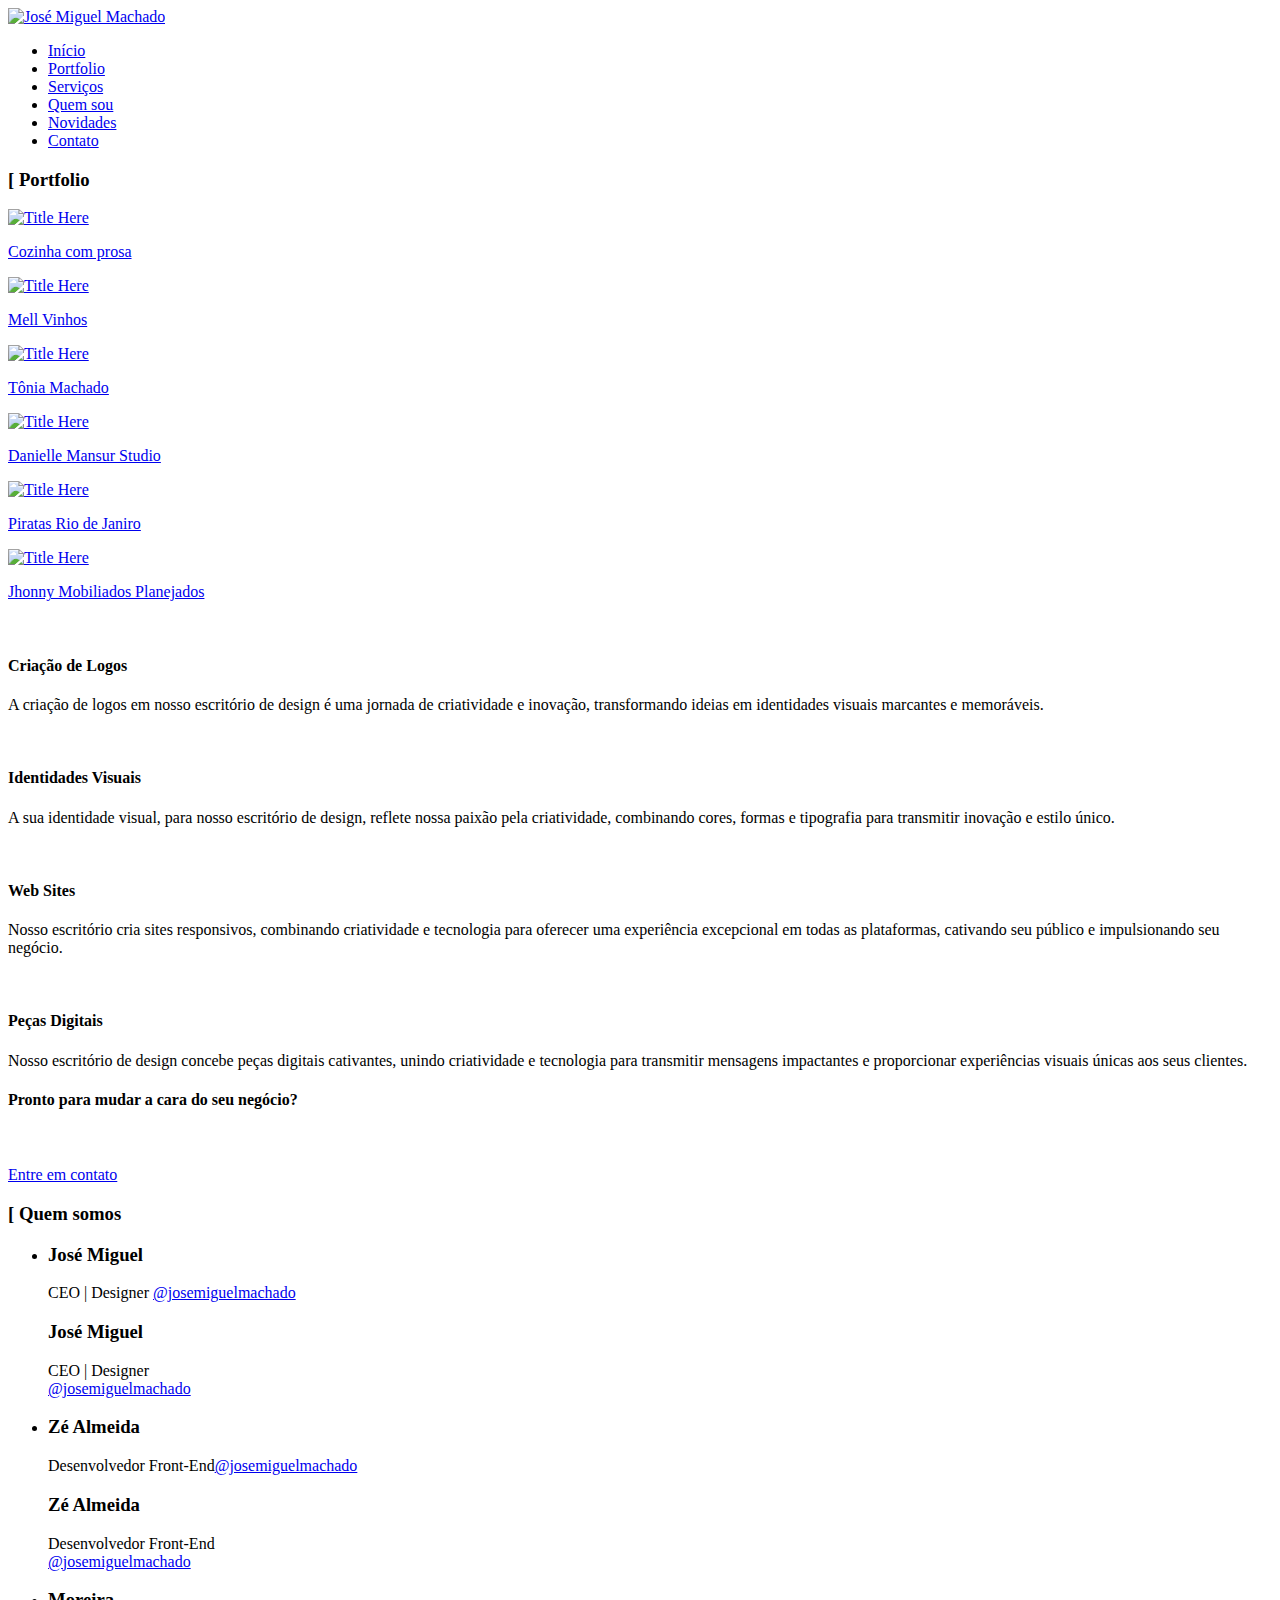
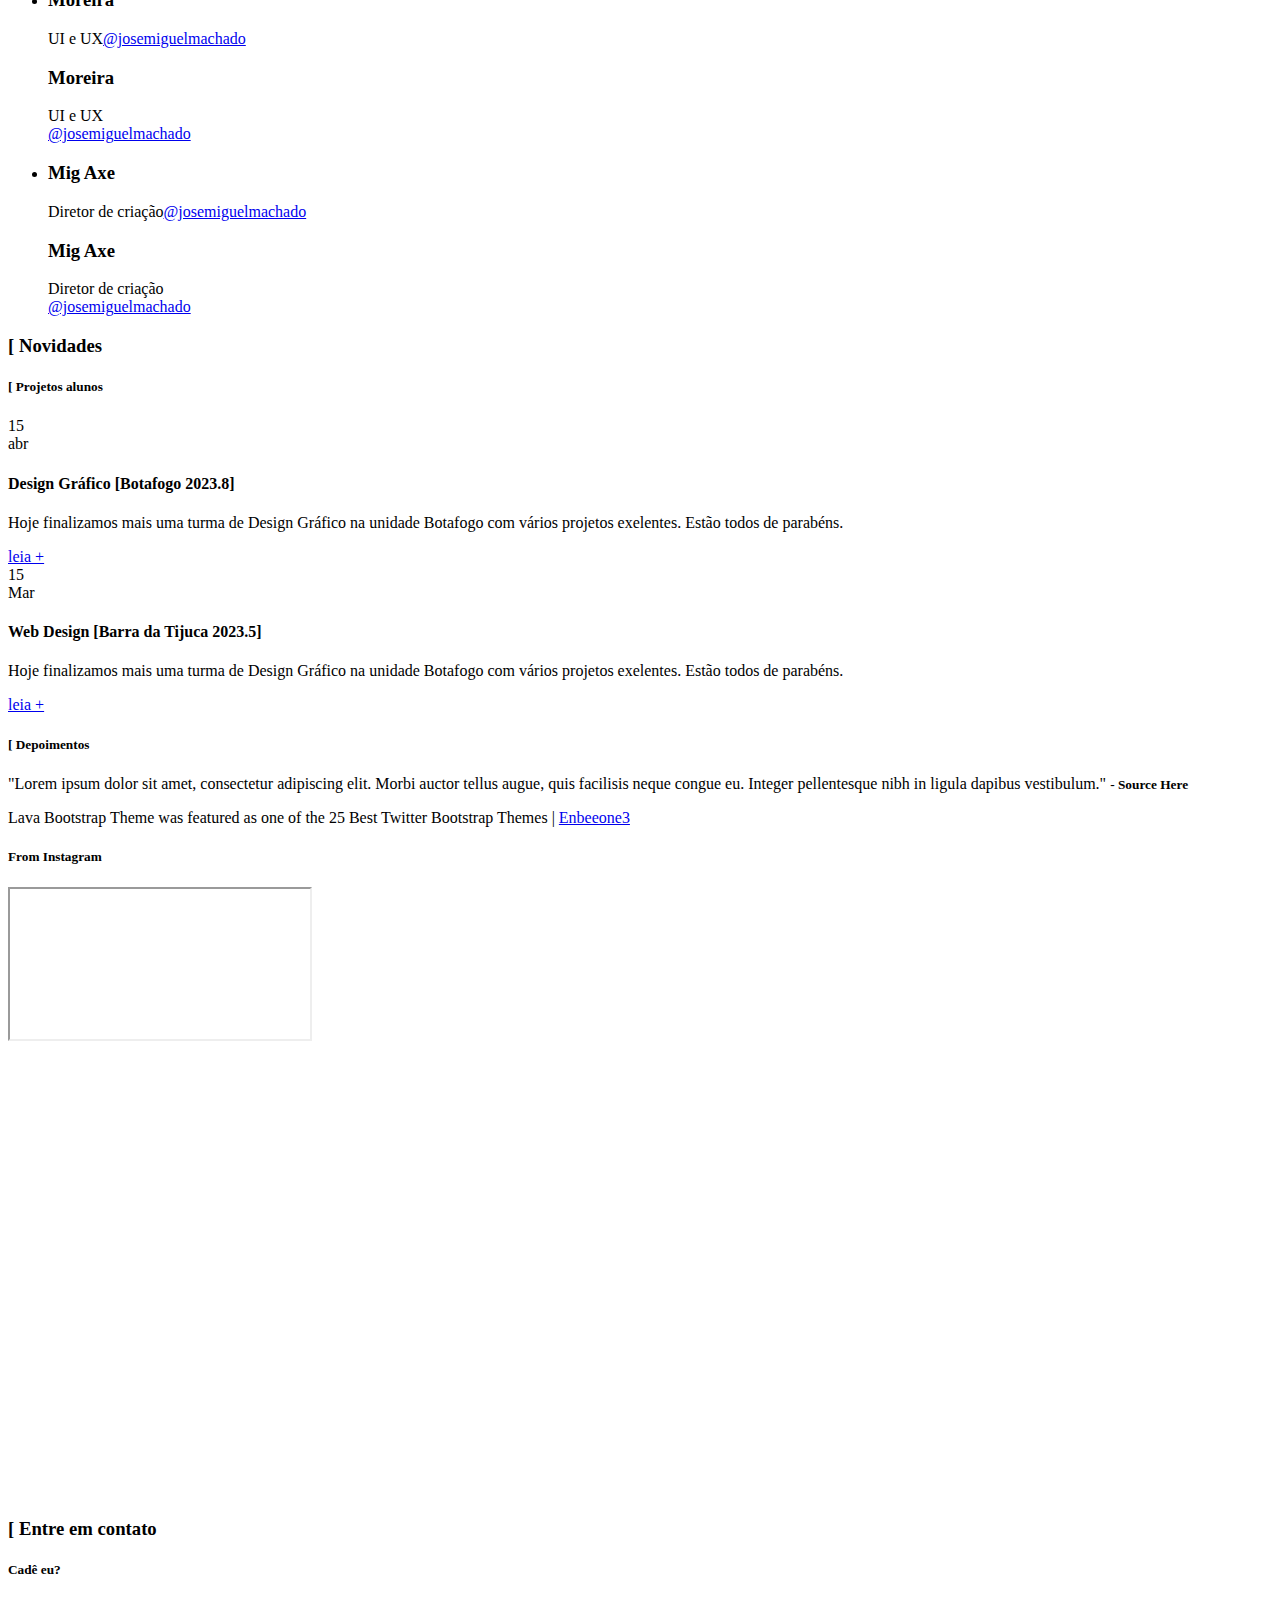
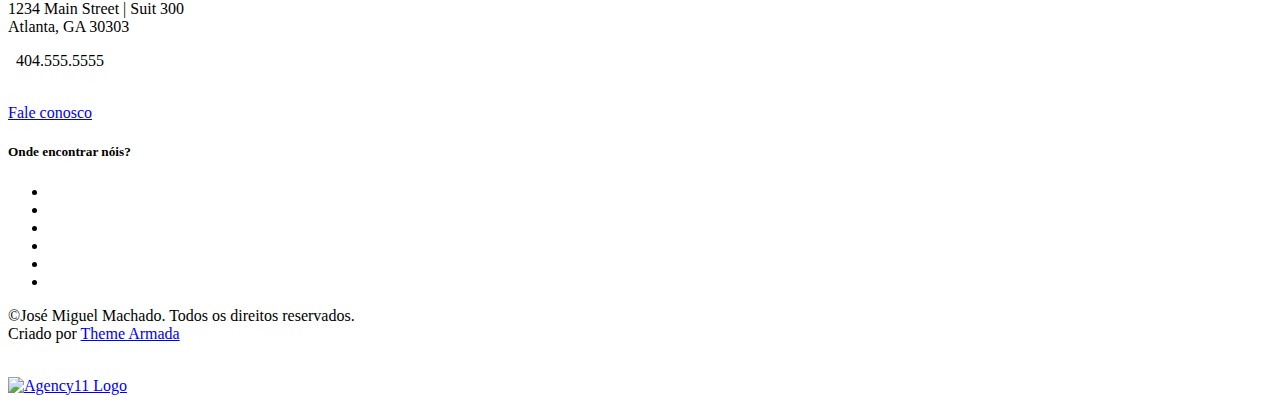
==== index.html @ 9fe43b10 "Add files via upload" ====
<!DOCTYPE html>
<html lang="en"><head>
    <meta charset="utf-8">
    <title>José Miguel Machado | Design e Educação</title>
	<link rel="shortcut icon" href="img/favicon.ico">
    <meta name="keywords" content="made with bootstrap, wrap bootstrap themes, bootstrap agency theme, creative bootstrap sites, Agency11 theme, responsive bootstrap theme, mobile website themes, bootstrap portfolio, theme armada">
    <meta name="description" content="Simple. Creative. - Agency11 is a responsive creative agency or portfolio theme designed with HTML5 and Twitter Bootstrap.">
    <meta name="viewport" content="width=device-width">
    
    <meta property="og:title" content="Agency11 | Designed By Theme Armada">
  	<meta property="og:type" content="website">
  	<meta property="og:url" content="http://themearmada.com/demos/agency11">
  	<meta property="og:site_name" content="Theme Armada">
  	<meta property="og:description" content="Simple. Creative. - Agency11 is a responsive creative agency or portfolio theme designed with HTML5 and Twitter Bootstrap.">

    <!-- Styles -->
    <link rel="stylesheet" href="css/font-awesome.min.css">
    <link rel="stylesheet" href="css/animate.css">
    <link href="http://fonts.googleapis.com/css?family=Open+Sans:400,300,300italic,400italic,600,600italic,700,700italic,800italic,800" rel="stylesheet" type="text/css">
	
	<link rel="preconnect" href="https://fonts.googleapis.com">
	<link rel="preconnect" href="https://fonts.gstatic.com" crossorigin>
	<link href="https://fonts.googleapis.com/css2?family=Roboto+Slab&display=swap" rel="stylesheet">

    <link rel="stylesheet" href="css/bootstrap.min.css">
    <link rel="stylesheet" href="css/main.css">
    <link rel="stylesheet" href="css/custom-styles.css">

    <script src="js/modernizr-2.6.2-respond-1.1.0.min.js"></script>

    <!-- Fav and touch icons -->
    <link rel="apple-touch-icon-precomposed" sizes="144x144" href="../../apple-touch-icon-144-precomposed.html">
    <link rel="apple-touch-icon-precomposed" sizes="114x114" href="../../apple-touch-icon-114-precomposed.html">
    <link rel="apple-touch-icon-precomposed" sizes="72x72" href="../../apple-touch-icon-72-precomposed.html">
    <link rel="apple-touch-icon-precomposed" href="../../apple-touch-icon-57-precomposed.html">
    <link rel="shortcut icon" href="../../favicon.html">
  </head>

  <body data-spy="scroll" data-target=".navbar">

	<!--Nav Bar -->
    <div class="navbar navbar-inverse navbar-fixed-top animated fadeInDownBig">
        <div class="navbar-inner">
            <div class="container">
                <a class="btn btn-navbar" data-toggle="collapse" data-target=".nav-collapse">
                    <span class="icon-bar"></span>
                    <span class="icon-bar"></span>
                    <span class="icon-bar"></span>
                </a>
                <a class="brand" href="index.html"><img src="img/logo-jmm.svg" alt="José Miguel Machado"></a>
                <div class="nav-collapse collapse">
                    <ul class="nav pull-right">
                        <li><a class="scroll" href="#home">Início</a></li>
                        <li><a class="scroll" href="#work">Portfolio</a></li>
                        <li><a class="scroll" href="#services">Serviços</a></li>
                        <li><a class="scroll" href="#team">Quem sou</a></li>
                        <li><a class="scroll" href="#news">Novidades</a></li>
                        <li><a class="scroll" href="#contact">Contato</a></li>
                    </ul>
                </div><!--/.nav-collapse -->
            </div>
        </div>
    </div>
    
    <!--Home Section -->
    <section id="home">
    	<div class="container">
        	<div class="row-fluid">
        		<div class="span12 text-center hero-text fadeOnLoad" style="display:none;">
        			<h1>Design criativo [&] simples.</h1>
					<h3>Criar com propósito e caber no seu orçamento é nossa meta.</h3>
        			<a class="btn btn-large btn-grey scroll" href="#work"><i class="icon-chevron-down"></i> Dê uma olhada!</a>
        		</div>
        	</div>
    	</div>
    </section>
    
    <!--Work Section -->
    <section id="work">
    	<div class="container">
    		<div class="row-fluid">
    			<div class="span12 text-left">
    				<h3 class="section-title">[ Portfolio</h3>
    			</div>
    		</div>
    		
    		<div class="row-fluid row-work">
    			
    			<!--Portfolio Thumbnail One - Set Images to 930px by 590px -->
    			<div class="span4 item">
    				<a class="work" href="project.html">
    					<img src="img/portfolio1.png" alt="Title Here">
    					<div class="project-title text-center"><p>Cozinha com prosa</p></div>
    				</a>
    			</div>
    			
    			<!--Portfolio Thumbnail Two - Set Images to 930px by 590px -->
    			<div class="span4 item">
    				<a class="work" href="project.html">
    					<img src="img/portfolio2.jpg" alt="Title Here">
    					<div class="project-title text-center"><p>Mell Vinhos</p></div>
    				</a>
    			</div>
    			
    			<!--Portfolio Thumbnail Three - Set Images to 930px by 590px -->
    			<div class="span4 item">
    				<a class="work" href="project.html">
    					<img src="img/portfolio3.jpg" alt="Title Here">
    					<div class="project-title text-center"><p>Tônia Machado</p></div>
    				</a>
    			</div>
    		</div>
    		
    		
    		<div class="row-fluid">
    			
    			<!--Portfolio Thumbnail Four - Set Images to 930px by 590px -->
    			<div class="span4 item">
    				<a class="work" href="project.html">
    					<img src="img/portfolio4.jpg" alt="Title Here">
    					<div class="project-title text-center"><p>Danielle Mansur Studio</p></div>
    				</a>
    			</div>
    			
    			<!--Portfolio Thumbnail Five - Set Images to 930px by 590px -->
    			<div class="span4 item">
    				<a class="work" href="project.html">
    					<img src="img/portfolio5.jpg" alt="Title Here">
    					<div class="project-title text-center"><p>Piratas Rio de Janiro</p></div>
    				</a>
    			</div>
    			
    			<!--Portfolio Thumbnail Six - Set Images to 930px by 590px -->
    			<div class="span4 item">
    				<a class="work" href="project.html">
    					<img src="img/portfolio6.jpg" alt="Title Here">
    					<div class="project-title text-center"><p>Jhonny Mobiliados Planejados</p></div>
    				</a>
    			</div>
    			
    		</div>
    		
    	</div>
    </section>
    
    
    <!--Nossos Clientes -->
    <!--<section id="clients">
    	<div class="blue-overlay">
        	<div class="container">
        		<div class="row-fluid">
        			<div class="span4 featured-section-title">
        				<h3 class="section-title"><img src="img/red-line.png" alt="red-line">Nossos Clientes</h3>
        			</div>
        			
        			<div class="span2 client">
        				<!--Client Logo - Set Images to 170px by 100px--
        				<a href="#"><img src="img/clients-01.png" alt="Img Title"></a>
        			</div>
        			
        			<div class="span2 client">
        				<!--Client Logo - Set Images to 170px by 100px--
        				<a href="#"><img src="img/clients-02.png" alt="Img Title"></a>
        			</div>
        			
        			<div class="span2 client">
        				<!--Client Logo - Set Images to 170px by 100px--
        				<a href="#"><img src="img/clients-03.png" alt="Img Title"></a>
        			</div>
        			
        			<div class="span2 client">
        				<!--Client Logo - Set Images to 170px by 100px--
        				<a href="#"><img src="img/clients-04.png" alt="Img Title"></a>
        			</div>
        		</div>
        	</div>
    	</div>
    </section>
    -->
    
    <!--Services Section -->
    <section id="services">
    	<div class="container">
    		<div class="row-fluid">
    			
    			<!--Service One -->
    			<div class="span3 service-box text-center">
    				<i class="icon-pencil icon-4x"></i><br />
    				<h4>Criação de Logos</h4>
    				<p>A criação de logos em nosso escritório de design é uma jornada de criatividade e inovação, transformando ideias em identidades visuais marcantes e memoráveis. </p>
    			</div>
    			
    			<!--Service Two -->
    			<div class="span3 service-box text-center">
    				<i class="icon-picture icon-4x"></i><br>
    				<h4>Identidades Visuais</h4>
    				<p>A sua identidade visual, para nosso escritório de design, reflete nossa paixão pela criatividade, combinando cores, formas e tipografia para transmitir inovação e estilo único.</p>
    			</div>
    			
    			<!--Service Three -->
    			<div class="span3 service-box text-center">
    				<i class="icon-mobile-phone icon-4x"></i><br />
    				<h4>Web Sites</h4>
    				<p>Nosso escritório cria sites responsivos, combinando criatividade e tecnologia para oferecer uma experiência excepcional em todas as plataformas, cativando seu público e impulsionando seu negócio.</p>
    			</div>
    			
    			<!--Service Four -->
    			<div class="span3 service-box text-center">
    				<i class="icon-folder-open icon-4x"></i><br />
    				<h4>Peças Digitais</h4>
    				<p>Nosso escritório de design concebe peças digitais cativantes, unindo criatividade e tecnologia para transmitir mensagens impactantes e proporcionar experiências visuais únicas aos seus clientes.</p>
    			</div>
    		
    		</div>
    	</div>
    </section>
    
    
    <!--Call To Action-->
    <section id="call-to-action">
    	<div class="container">
    		<div class="row-fluid call-to-action">
    			<div class="span8">
    				<h4>Pronto para mudar a cara do seu negócio?</h4>
    			</div>
    			
    			<div class="span4 text-center"><br /><br />
    				<a class="btn btn-large btn-red" href="mailto:contato@josemiguelmachado.com.br">Entre em contato</a>
    			</div>
    		</div>
    	</div>
    </section>
    
    
    <!--Team Section-->
    <section id="team">
        <div class="container">
            <div class="row-fluid">
    			<div class="span12 text-left">
    				<h3 class="section-title dark-grey">[ Quem somos</h3>
    			</div>
        	</div>
        	
        	<div class="row-fluid">
        		<div class="span12">
        		
        			<ul class="ch-grid">
						
						
						<!--Team Member One-->
						<li>
							<div class="ch-item ch-img-1">
								<div class="ch-info">
									<h3>José Miguel</h3>
									<p>CEO | Designer <a href="#" target="_blank"><i class="icon-twitter"></i>@josemiguelmachado</a></p>
								</div>
							</div>
							
							<!--Fall Back for Mobile Devices-->
							<div class="team-info-mobile hidden-desktop"><h3>José Miguel</h3>
								<p>CEO | Designer<br> <a href="#" target="_blank"><i class="icon-twitter"></i>@josemiguelmachado</a></p>
							</div>
						</li>
						
						
						<!--Team Member Two-->
						<li>
							<div class="ch-item ch-img-2">
								<div class="ch-info">
									<h3>Zé Almeida</h3>
									<p>Desenvolvedor Front-End<a href="#" target="_blank"><i class="icon-twitter"></i>@josemiguelmachado</a></p>
								</div>
							</div>
							
							<!--Fall Back for Mobile Devices-->
							<div class="team-info-mobile hidden-desktop"><h3>Zé Almeida</h3>
								<p>Desenvolvedor Front-End<br /> <a href="#" target="_blank"><i class="icon-twitter"></i>@josemiguelmachado</a></p>
							</div>
						</li>
						
						
						<!--Team Member Three-->
						<li>
							<div class="ch-item ch-img-3">
								<div class="ch-info">
									<h3>Moreira</h3>
									<p>UI e UX<a href="#" target="_blank"><i class="icon-twitter"></i>@josemiguelmachado</a></p>
								</div>
							</div>
							
							<!--Fall Back for Mobile Devices-->
							<div class="team-info-mobile hidden-desktop"><h3>Moreira</h3>
								<p>UI e UX<br> <a href="#" target="_blank"><i class="icon-twitter"></i>@josemiguelmachado</a></p>
							</div>
						</li>
						
						
						<!--Team Member Four-->
						<li>
							<div class="ch-item ch-img-4">
								<div class="ch-info">
									<h3>Mig Axe</h3>
									<p>Diretor de criação<a href="#" target="_blank"><i class="icon-insta"></i>@josemiguelmachado</a></p>
								</div>
							</div>
							
							<!--Fall Back for Mobile Devices-->
							<div class="team-info-mobile hidden-desktop"><h3>Mig Axe</h3>
								<p>Diretor de criação<br> <a href="#" target="_blank"><i class="icon-twitter"></i>@josemiguelmachado</a></p>
							</div>
						</li>
						
					</ul>
			
        		</div>
        	</div>
        </div>
    </section>
    
    
    <!--News Section-->
    <section id="news">
        <div class="container">
            <div class="row-fluid">
    			<div class="span12 text-center">
    				<h3 class="section-title">[ Novidades</h3>
    			</div>
        	</div>
        	
        	<div class="row-fluid">
            	
            	<!--Latest News-->
            	<div class="span6">
            	   <h5>[ Projetos alunos</h5>
            	       
            	       <!--News Article One-->
            	       <div class="row-fluid news-article">
            	           <div class="span2 date pull-left">
            	               <span class="day">15</span><br>
            	               <span class="month">abr</span>
            	           </div>
            	           
            	           <div class="span9 text-left">
            	               <h4>Design Gráfico [Botafogo 2023.8]</h4>
            	               <p>Hoje finalizamos mais uma turma de Design Gráfico na unidade Botafogo com vários projetos exelentes. Estão todos de parabéns.</p>
            	               <a class="more pull-right" href="#" target="_blank">leia +</a>
            	           </div>
            	       </div>
            	       
            	       <!--News Article Two-->
            	       <div class="row-fluid news-article">
            	           <div class="span2 date pull-left">
            	               <span class="day">15</span><br>
            	               <span class="month">Mar</span>
            	           </div>
            	           
            	           <div class="span9 text-left">
            	               <h4>Web Design [Barra da Tijuca 2023.5]</h4>
            	               <p>Hoje finalizamos mais uma turma de Design Gráfico na unidade Botafogo com vários projetos exelentes. Estão todos de parabéns.</p>
            	               <a class="more pull-right" href="#" target="_blank">leia +</a>
            	           </div>
            	       </div>
            	       
            	</div><!--End Latest News-->
            	
            	<!--Kind Words & Instagram-->
            	<!--Include each cycle element inside a <p> tag-->
            	<div class="span5 offset1">
            		<h5>[ Depoimentos</h5>
    						<div id="message-cycle" class="message-cycle-container text-left">
    							<p>"Lorem ipsum dolor sit amet, consectetur adipiscing elit. Morbi auctor tellus augue, quis facilisis neque congue eu. Integer pellentesque nibh in ligula dapibus vestibulum." <small><strong>- Source Here</strong></small></p>
    							<p>Lava Bootstrap Theme was featured as one of the 25 Best Twitter Bootstrap Themes | <a href="http://enbeeone3.com/25-best-twitter-bootstrap-themes-and-templates/">Enbeeone3</a></p>
    						</div>
            	   
					<h5>From Instagram</h5>
					<div class="instagram-feed">
					
					<!--Visit "Snapwidget.com" - Use Settings: 80px wide for images, 3x2 for the grid, and FadeOut on Hover-->
					<!-- SnapWidget -->
					<iframe src="http://snapwidget.com/in/?u=amVmZmNvcmV5fGlufDgwfDN8Mnx8bm98NXxmYWRlT3V0"></iframe>
					
					</div><!--End Instagram Feed Container-->
            	
            	</div>
        	</div>
    	</div>	
    </section>
    
    
    <!--Contact Section-->
    <section id="contact">
    	
    	<div class="map">
    		<iframe src="https://www.google.com/maps/embed?pb=!1m18!1m12!1m3!1d263981.40506656177!2d-43.63541643786385!3d-22.924498539534763!2m3!1f0!2f0!3f0!3m2!1i1024!2i768!4f13.1!3m3!1m2!1s0x9bde559108a05b%3A0x50dc426c672fd24e!2sRio%20de%20Janeiro%2C%20RJ!5e0!3m2!1spt-BR!2sbr!4v1697593656700!5m2!1spt-BR!2sbr" width="600" height="450" style="border:0;" allowfullscreen="" loading="lazy" referrerpolicy="no-referrer-when-downgrade"></iframe>
    	</div>	
    	
    	<div class="container">
    		<div class="row-fluid">
    			<div class="span12 text-left">
    				<h3 class="section-title">[ Entre em contato</h3>
    			</div>
        	</div>	
    		
    		<div class="row-fluid">
    			
    			<!--Contact Info-->
    			<div class="span4 text-left">
    				<h5>Cadê eu?</h5>
    				<p>1234 Main Street | Suit 300<br />
    				Atlanta, GA 30303</p>
    				<p class="tel"><i class="icon-phone icon-large"></i> &nbsp; 404.555.5555</p><br />
    				<a class="btn btn-large btn-red" href="mailto:support@themearmada.com"> Fale conosco</a>
    			</div>
    			
    			<div class="span4 text-left">
    				<h5>Onde encontrar nóis?</h5>
    				<ul class="socialize">
    					<li><a class="twitter" href="http://www.twitter.com/themearmada" target="_blank"><i class="icon-twitter icon-2x"></i></a></li>
    					<li><a class="facebook" href="http://www.facebook.com/" target="_blank"><i class="icon-facebook icon-2x"></i></a></li>
    					<li><a class="google" href="http://www.googleplus.com/" target="_blank"><i class="icon-google-plus icon-2x"></i></a></li>
    					<li><a class="instagram" href="http://www.instagram.com/" target="_blank"><i class="icon-camera-retro icon-2x"></i></a></li>
    					<li><a class="pinterest" href="http://www.pinterest.com/" target="_blank"><i class="icon-pinterest icon-2x"></i></a></li>
    					<li><a class="linkedin" href="http://www.linkedin.com/" target="_blank"><i class="icon-linkedin icon-2x"></i></a></li>
    				</ul>
    			</div>
    			<!--
    			<div class="span4 text-left">
    				<h5>Another Text Box</h5>
    				<p>Lorem ipsum dolor sit amet, consectetur adipisicing elit, sed do eiusmod tempor incididunt ut labore et dolore magna aliqua. Ut enim ad minim veniam, quis.</p>
    			</div>
    			-->
    		</div>
    	</div>        	
    </section>
    
    <footer>
    	<div class="container">
    		<div class="row-fluid">
    			<div class="span4 text-left">
	            	<p>&copy;José Miguel Machado. Todos os direitos reservados.<br />
	            	Criado por <a href="http://www.themearmada.com/" target="_blank">Theme Armada</a></p><br />
	            	<a href="http://www.themearmada.com/demos/agency11"><img src="img/logo-jmm.svg" alt="Agency11 Logo"></a>
    			</div>
    			<!--
    			<div class="span8 text-right">
    				<ul class="footer-links">
    					<li><a href="#" target="_blank">Menu 1</a></li>
    					<li><a href="#" target="_blank">Menu 2</a></li>
    				</ul>
    			</div>
				-->
    		</div>
    	</div>
    </footer>
    
    <a href="#" class="scrollToTop hidden-phone"><i class="icon-chevron-up"></i></a>
    
    
    <!-- Javascript
    ================================================== -->
    <!-- Placed at the end of the document so the pages load faster -->
    <script src="../../../ajax.googleapis.com/ajax/libs/jquery/1.9.1/jquery.min.js"></script>
    <script>window.jQuery || document.write('<script src="js/jquery-1.9.1.min.js"><\/script>')</script>
    <script src="js/bootstrap.min.js"></script>
    <script src="js/main.js"></script>
    <script src="js/jquery.backstretch.js"></script>
    <script src="js/jquery.cycle.lite.js"></script>

    <script>
  	$(document).ready(function() {
  	$.backstretch([
  	      "img/header1.jpg",
  	      "img/header2.jpg",
  	      "img/header3.jpg",
  	      "img/header4.jpg"
		], {
  	        fade: 1000,
  	        duration: 3000
  	    });
  	});
  	</script> 
  	
  	<script>
      (function(i,s,o,g,r,a,m){i['GoogleAnalyticsObject']=r;i[r]=i[r]||function(){
      (i[r].q=i[r].q||[]).push(arguments)},i[r].l=1*new Date();a=s.createElement(o),
      m=s.getElementsByTagName(o)[0];a.async=1;a.src=g;m.parentNode.insertBefore(a,m)
      })(window,document,'script','../../../www.google-analytics.com/analytics.js','ga');
 
      ga('create', 'UA-40190001-1', 'themearmada.com');
      ga('send', 'pageview');
    
    </script> 
  	

    </body>
</html>
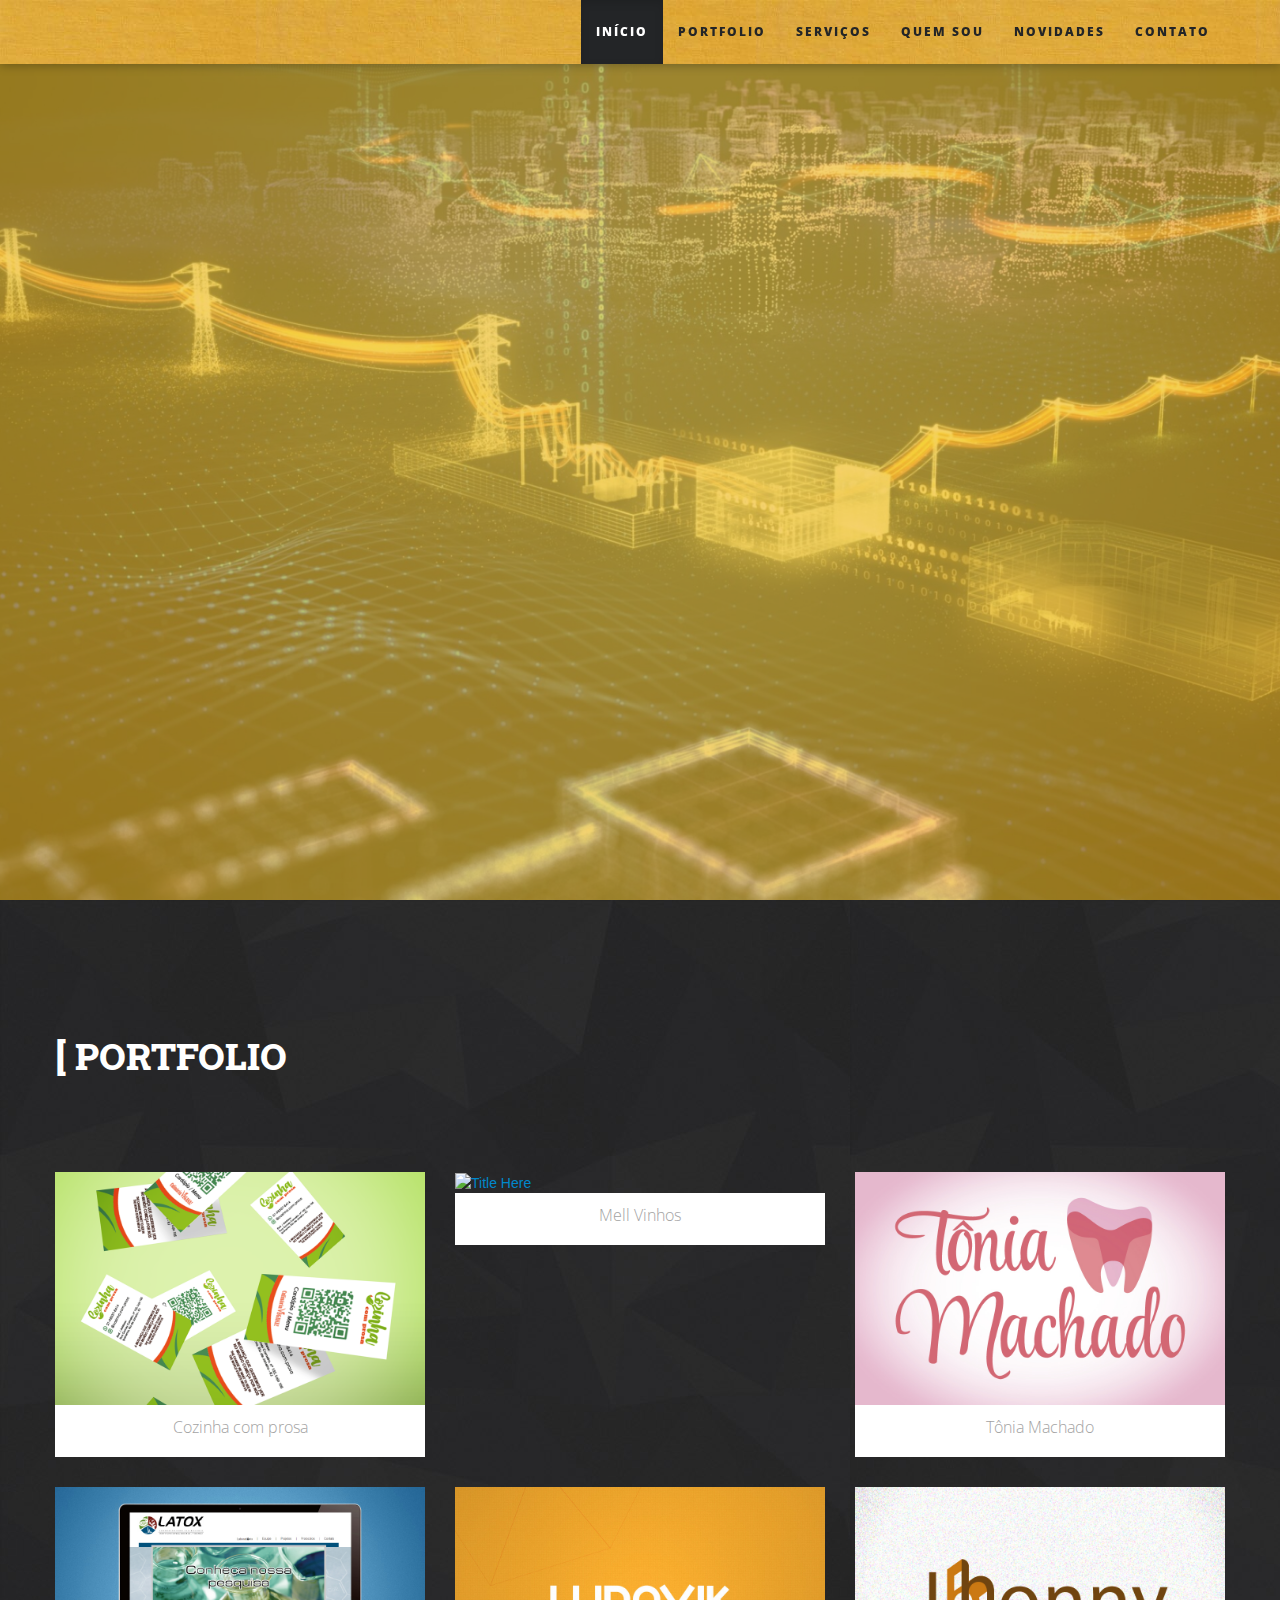
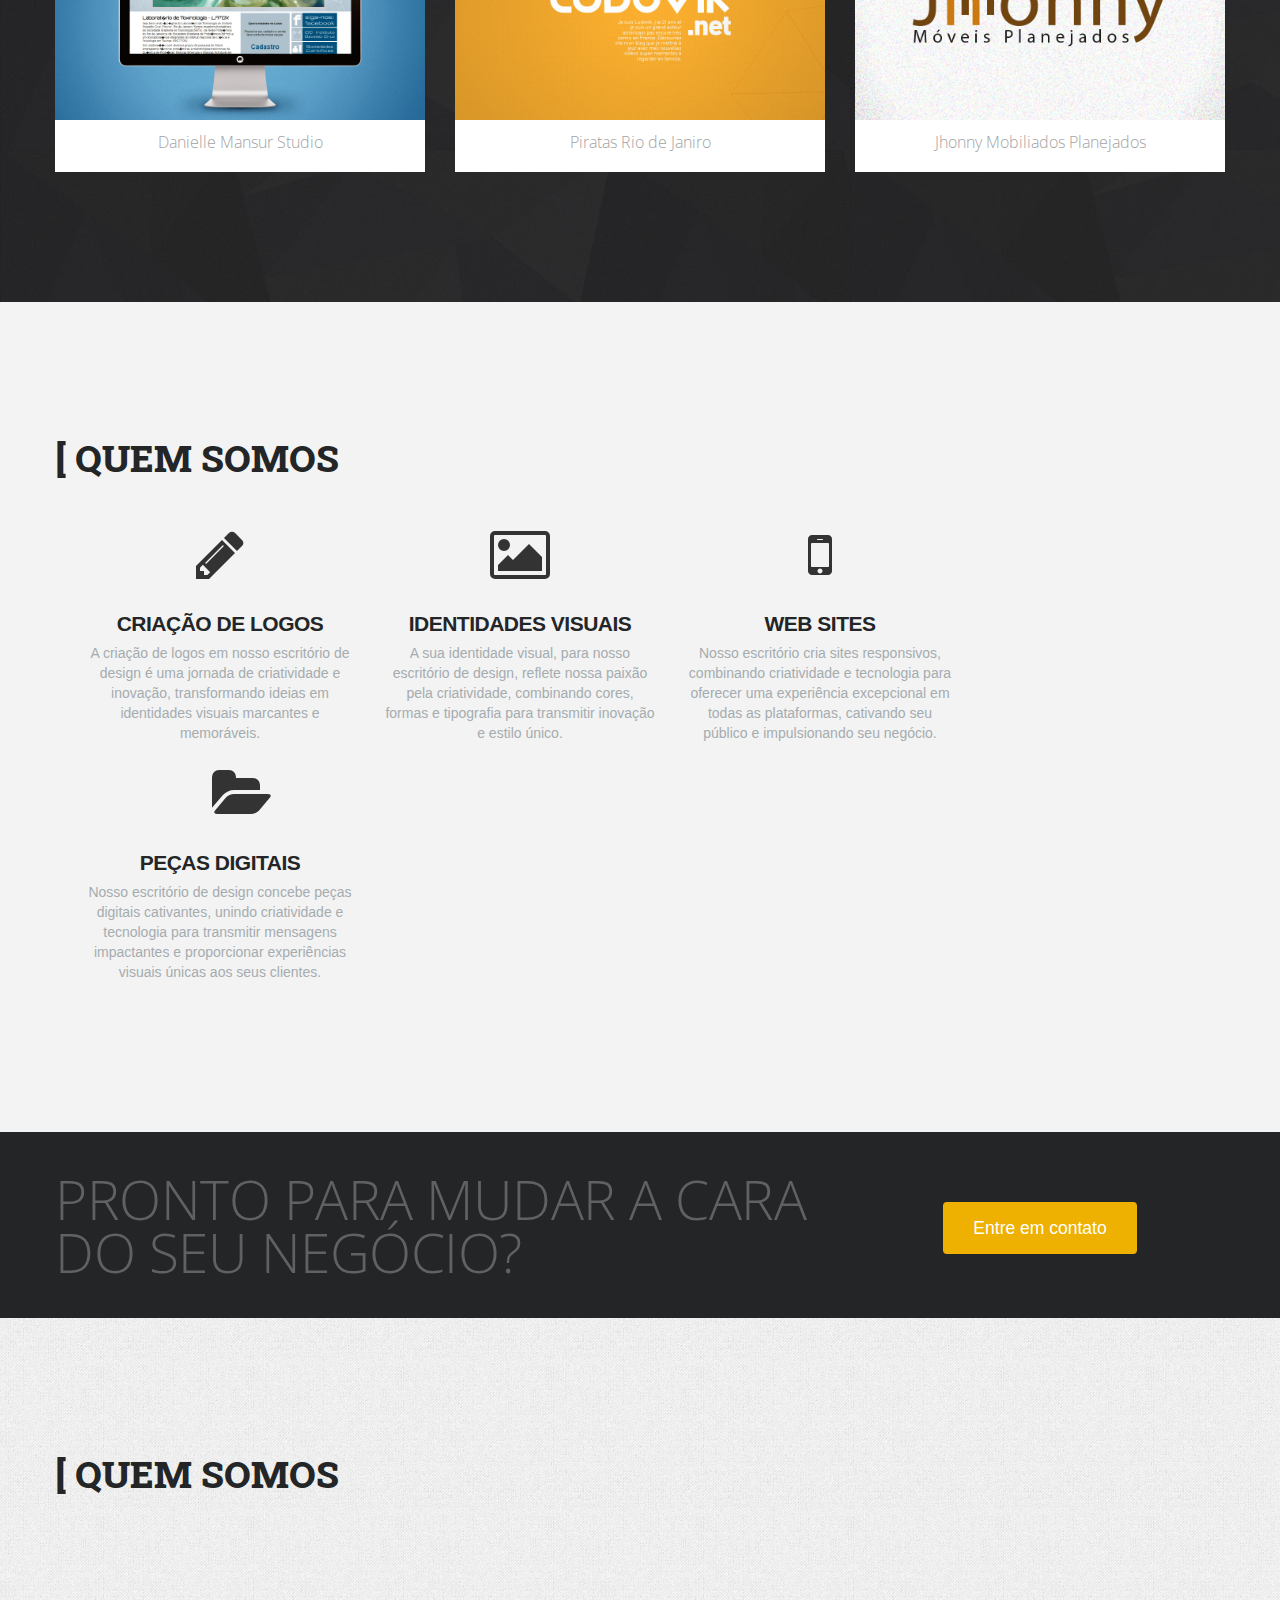
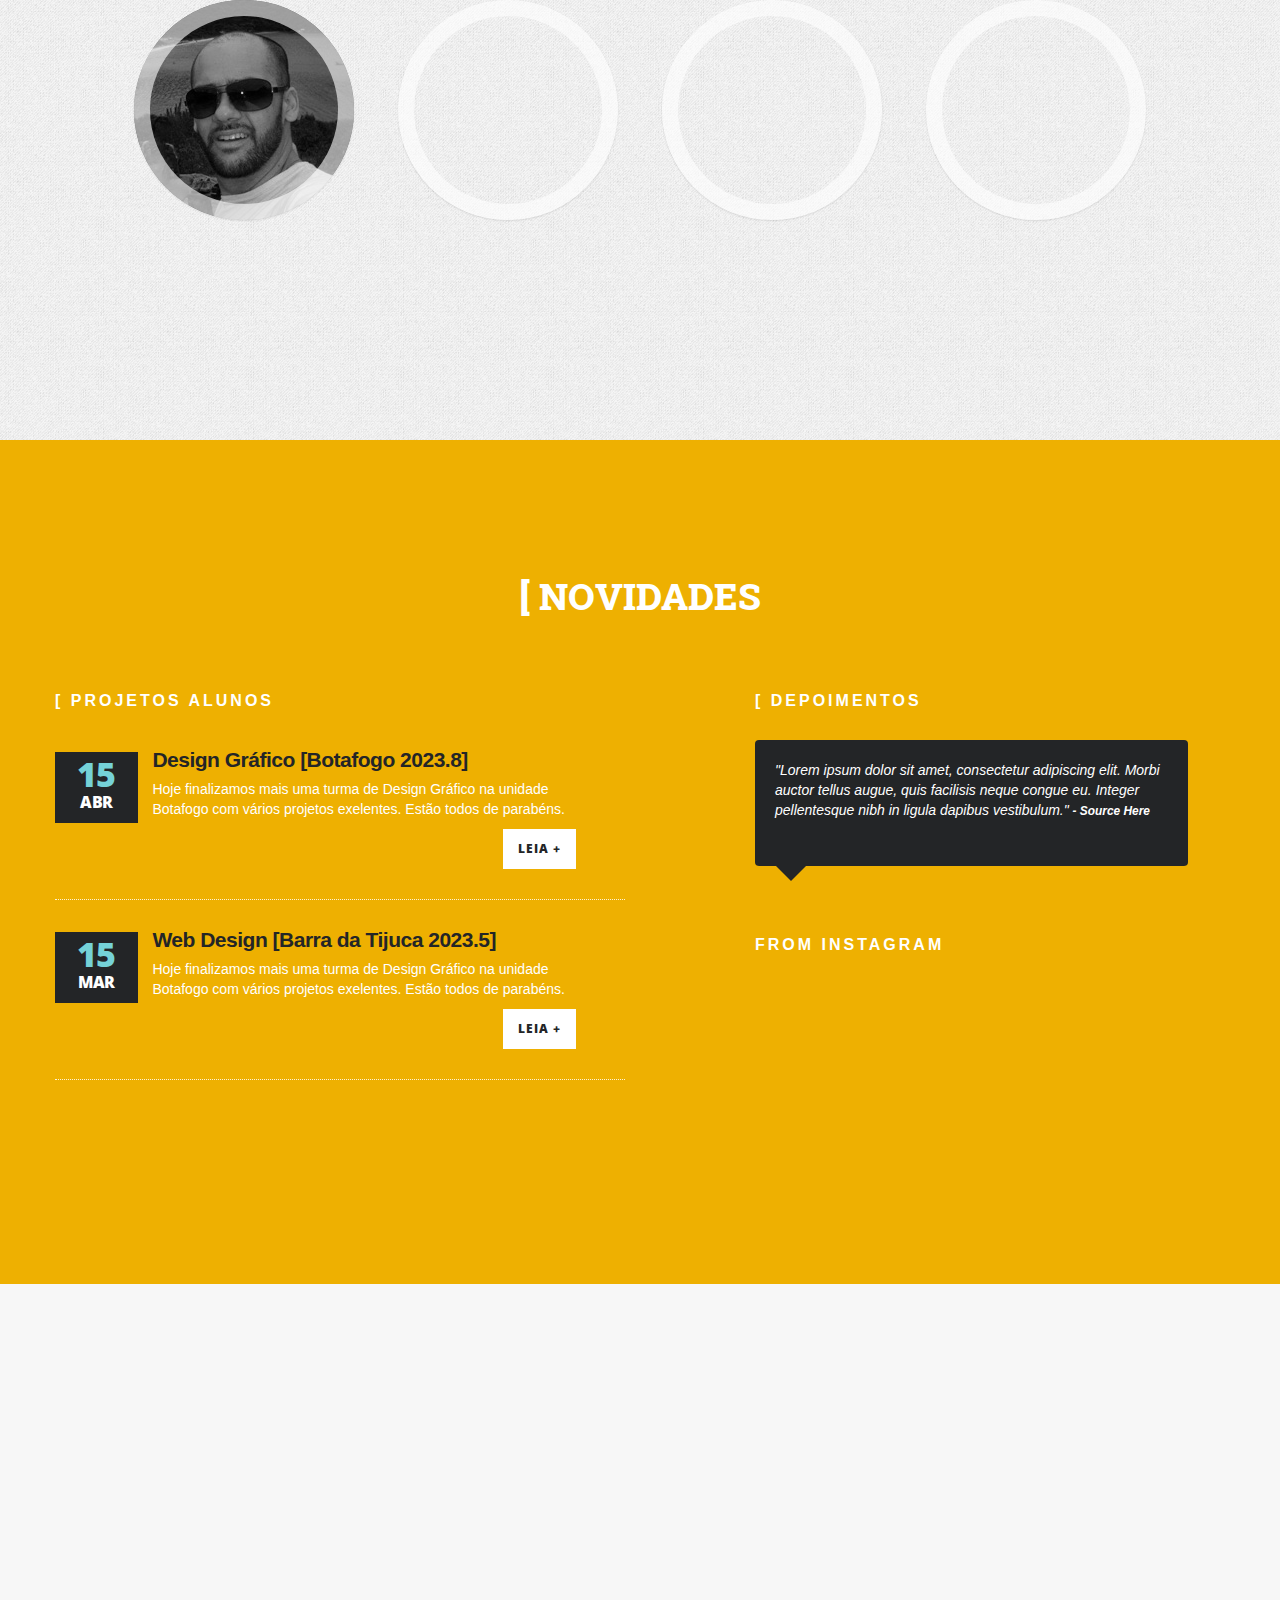
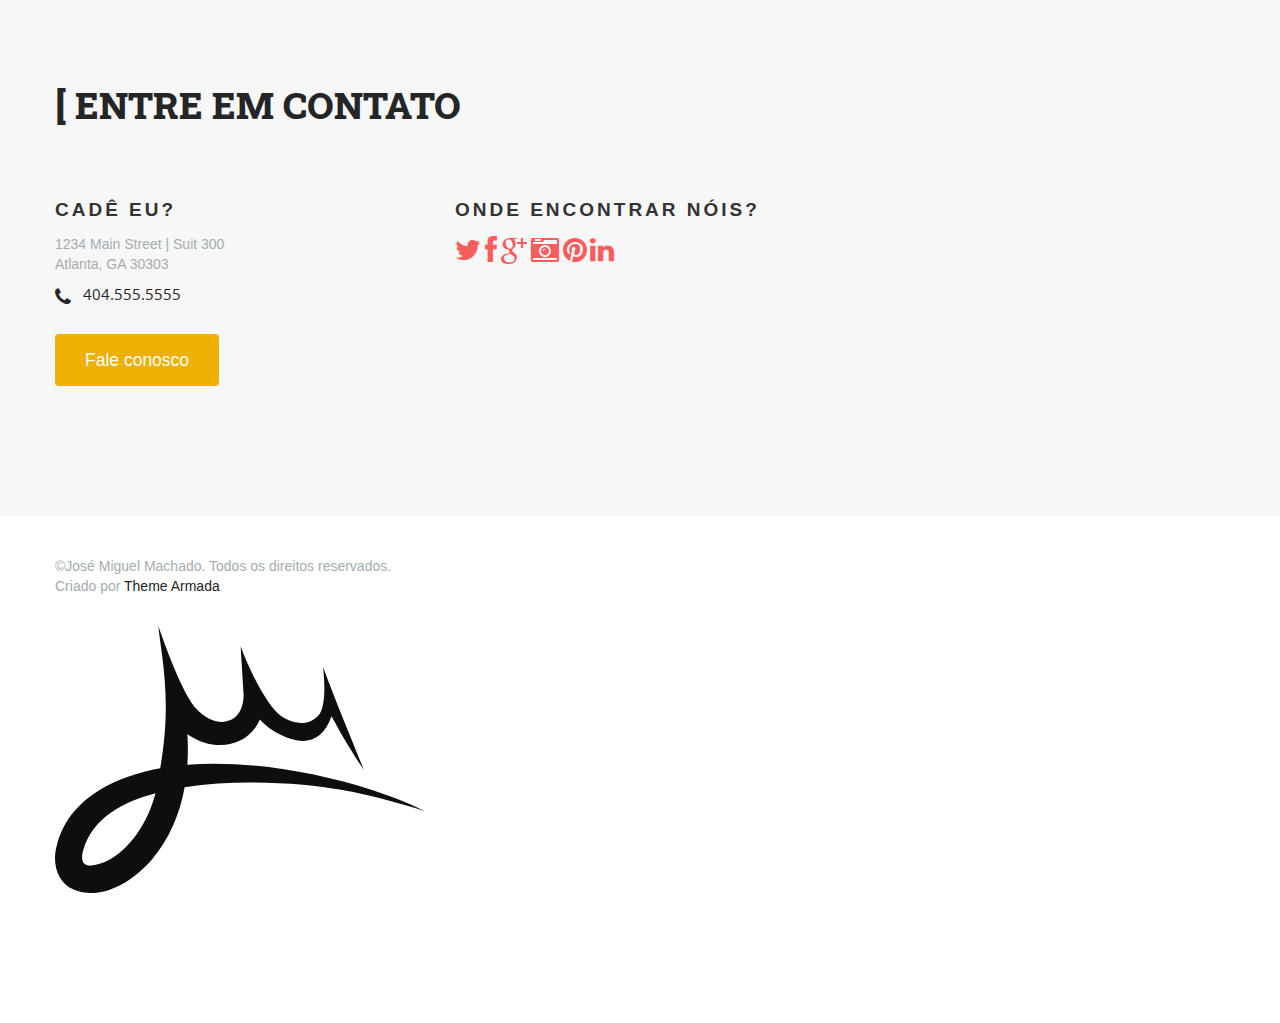
==== commit d564f2e7: "Update index.html" ====
--- a/index.html
+++ b/index.html
@@ -182,7 +182,7 @@
     <section id="services">
     	<div class="container">
     		<div class="row-fluid">
-    			
+    			<h3 class="section-title dark-grey">[ Quem somos</h3>
     			<!--Service One -->
     			<div class="span3 service-box text-center">
     				<i class="icon-pencil icon-4x"></i><br />
@@ -493,4 +493,4 @@
   	
 
     </body>
-</html>+</html>
--- a/css/main.css
+++ b/css/main.css
@@ -0,0 +1,1040 @@
+/* ====================================================
+   Global Styles
+======================================================= */
+
+
+body {
+	background: #FFFFFF;
+	padding-left: 0px;
+	padding-right: 0px;
+}
+
+.container-fluid {
+	padding-left: 0px;
+	padding-right: 0px;
+}
+
+
+
+h1, h2, h3 {
+	font-family: 'Open Sans', sans-serif;
+	font-family: 'Roboto Slab', serif;
+	font-weight: 800;
+    color: #FFFFFF;
+    text-transform: uppercase;
+}
+
+h3 {
+	font-size: 37px;
+    letter-spacing: 0px;
+    line-height: 32px;
+    text-transform: uppercase;   
+}
+
+h4 {
+	font-size: 21px;
+    letter-spacing: -0.5px;
+    line-height: 19px;
+    text-transform: uppercase;
+    color: #232527;
+}
+
+h5 {
+	font-size: 19px;
+    letter-spacing: 3px;
+    line-height: 18px;
+    text-transform: uppercase;
+}
+
+
+p {
+	color: #A5ACAF;
+}
+
+
+.section-title {
+	margin-bottom: 70px;
+}
+
+
+.section-title img {
+	vertical-align: top;
+}
+
+
+a:hover {
+	transition: color 0.35s;
+	-moz-transition: color 0.35s; /* Firefox 4 */
+	-webkit-transition: color 0.35s; /* Safari and Chrome */
+	-o-transition: color 0.35s; /* Opera */
+	text-decoration: none;
+}
+
+.btn-grey {
+	font-family: 'Open Sans', sans-serif;
+	letter-spacing: 2px;
+	font-size: 13px;
+	font-weight: 800;
+	text-decoration: none;
+	margin-bottom: 10px;
+	text-transform: uppercase;
+}
+
+.btn-grey, .btn-red {
+	background: none repeat scroll 0 0 #232527;
+    border: medium none;
+    border-radius: 4px;
+    box-shadow: none;
+    color: #FFFFFF;
+    text-decoration: none;
+    text-shadow: none;
+    padding: 16px 30px;
+    
+}
+
+.btn-grey:hover, .btn-grey:active {
+	background: #323639;
+	color: #FFFFFF;
+	transition: all 0.35s ease 0s;
+}
+
+.btn-red{
+	background: none repeat scroll 0 0 #eeb001;
+    border: medium none;
+    border-radius: 4px;
+    box-shadow: none;
+    color: #FFFFFF;
+    text-decoration: none;
+    text-shadow: none;
+    padding: 16px 30px;
+    
+}
+
+.btn-red:hover, .btn-red:active {
+	background: #db5252;
+	color: #FFFFFF;
+	transition: all 0.35s ease 0s;
+}
+
+
+[class^="icon-"], [class*=" icon-"] {
+	vertical-align: middle;
+}
+
+
+
+.scrollToTop, a.scrollToTop {
+	width:35px;
+	height:30px;
+	border-radius: 4px;
+	padding:10px;
+	text-align:center;
+	background: rgba(40,40,40,0.85);
+	font-weight: bold;
+	font-size: 19px;
+	color: #FFFFFF;
+	text-decoration: none;
+	position:fixed;
+	bottom:20px;
+	right:20px;
+	display:none;
+}
+.scrollToTop:hover{
+	text-decoration:none;
+	color: #ececec;
+}
+
+::selection {
+	background: #EEB001; /* Safari */
+	color: #FFFFFF;
+	}
+::-moz-selection {
+	background: #F85D5D; /* Firefox */
+	color: #FFFFFF;
+}
+
+iframe {
+	width: 100%;
+	height: inherit;
+	border: none;
+	background-color: transparent;
+	overflow: hidden;
+}
+
+.dropdown-backdrop {
+  position: static;
+}
+
+/* ==========================================================================
+   Colors
+   ========================================================================== */ 
+
+.dark-grey {
+	color: #232527;
+}
+
+.light-grey {
+	color: #D2D2D2;
+}
+
+.red {
+	color: #eeb001;
+}
+
+.blue {
+	color: #75D2D7;
+}
+
+.white {
+	color: #FFFFFF;
+}
+
+
+
+/* ==========================================================================
+   Navbar Styles
+   ========================================================================== */ 
+
+.navbar-inverse .navbar-inner {
+	background: url(../img/p6.jpg) repeat scroll 0 0 transparent;	
+	background-color: #FFFFFF;
+	border-color: transparent;
+	filter:progid:DXImageTransform.Microsoft.gradient(startColorstr='#FFFFFF', endColorstr='#FFFFFF', GradientType=0)
+}
+
+
+.navbar-inverse .btn-navbar {
+	margin-top: 15px;
+}
+
+.navbar-inner {
+	border: none;
+	height: 64px;
+}
+
+.navbar .brand {
+	padding-top: 15px;
+}
+
+.navbar-fixed-top .navbar-inner, .navbar-static-top .navbar-inner {
+    box-shadow: 0 1px 10px rgba(0, 0, 0, 0.3);
+}
+
+.navbar-inverse .nav .active > a, .navbar-inverse .nav .active > a:hover, .navbar-inverse .nav .active > a:focus {
+    background-color: #232527;
+    color: #FFFFFF;
+}
+
+.navbar .nav > li > a {
+	font-family: 'Open Sans', sans-serif;
+	font-weight: 800;
+    font-size: 12px;
+    letter-spacing: 2px;
+    text-transform: uppercase;
+	text-shadow: none;
+	color: #232527;
+	padding: 22px 15px;
+}
+
+.navbar .nav > li > a:hover, .navbar .nav > li > a:focus {
+	background-color: #232527;
+}
+
+
+
+.navbar-fixed-top {
+    margin-bottom: 0px;
+}
+
+.navbar-fixed-top, .navbar-fixed-bottom, .navbar-static-top {
+    margin-left: 0px;
+    margin-right: 0px;
+}
+
+.navbar-fixed-top .navbar-inner, .navbar-fixed-bottom .navbar-inner {
+    padding: 0px;
+}
+
+
+
+
+/* ==========================================================================
+   Home Styles
+   ========================================================================== */ 
+#home {
+	background: #eeb00190;
+	height: 1000px;
+	-ms-filter: "progid:DXImageTransform.Microsoft.gradient(startColorstr=#E5F85C5C,endColorstr=#E5F85C5C)"; /* IE8 */    filter: progid:DXImageTransform.Microsoft.gradient(startColorstr=#E5F85C5C,endColorstr=#E5F85C5C);   /* IE6 & 7 */      zoom: 1;
+}
+
+.hero-text {
+	padding-top: 35%;
+}
+
+.hero-text h1 {
+	font-size: 80px;
+    letter-spacing: 10px;
+    line-height: 70px;
+    margin-bottom: 30px;
+}
+
+
+
+
+/* ==========================================================================
+   Work Styles
+   ========================================================================== */ 
+#work {
+	background: url(../img/shattered.jpg) repeat; 
+	background-color: #232527;
+	padding: 130px 0px 130px 0px;
+}
+
+
+.item {
+	padding-top: 30px;
+}
+
+.project-title {
+	background: #FFFFFF;
+	padding: 12px 10px 10px 10px;
+	margin-top: 0px;
+}
+
+.project-title p {
+	color: #a3a3a3;
+	text-decoration: none;
+	font-family: 'Open Sans', sans-serif;
+	font-weight: 300;
+    font-size: 16px;
+
+}
+
+.work:hover {
+	opacity: 0.8;
+	
+	transition: all 0.35s;
+	-moz-transition: all 0.35s; /* Firefox 4 */
+	-webkit-transition: all 0.35s; /* Safari and Chrome */
+	-o-transition: all 0.35s; /* Opera */
+
+}
+
+
+/* ==========================================================================
+   Project Styles
+   ========================================================================== */
+#project {
+	background: url(../img/shattered.jpg) repeat;
+	background-color: #232527;
+	padding: 130px 0px 110px 0px;
+	height: auto;
+}
+
+
+#project img {
+    padding-bottom: 5px;
+}
+
+#project p {
+    color: #767676;
+    margin-bottom: 25px;
+}
+
+
+#project h3 {
+	font-size: 27px;
+    letter-spacing: 0px;
+    line-height: 23px;
+    color: #FFFFFF;  
+    font-family: 'Open Sans', sans-serif;
+	font-weight: 400;
+    text-transform: none; 
+}
+
+#project h5 {
+	font-size: 13px;
+    color: #FFFFFF;
+    line-height: 13px;   
+}
+
+a.back-to-work {
+	font-size: 18px;
+    letter-spacing: -0.5px;
+    color: #F85D5D;  
+    font-family: 'Open Sans', sans-serif;
+	font-weight: 800;
+    text-transform: uppercase; 
+}
+
+a:hover.back-to-work, a:active.back-to-work {
+    color: #db5252;
+    text-decoration: none;
+}
+
+
+
+
+/* ==========================================================================
+   Client Styles
+   ========================================================================== */
+#clients {
+	background: transparent;
+}
+
+.blue-overlay {
+	background: rgba(117,210,215,0.92);
+	padding: 130px 0px 130px 0px;
+	-ms-filter: "progid:DXImageTransform.Microsoft.gradient(startColorstr=#EA75D2D7,endColorstr=#EA75D2D7)"; /* IE8 */    filter: progid:DXImageTransform.Microsoft.gradient(startColorstr=#EA75D2D7,endColorstr=#EA75D2D7);   /* IE6 & 7 */      zoom: 1;
+}
+
+.featured-section-title {
+	padding-top: 10px;
+}
+
+
+
+/* ==========================================================================
+   Services Styles
+   ========================================================================== */
+#services {
+	background: #F3F3F3;
+	padding: 130px 0px 110px 0px;
+	height: auto;
+}
+
+#services h4 {
+	margin-top: 50px;
+}
+
+.service-box {
+	padding-bottom: 30px;
+}
+
+#call-to-action {
+	background: #232527;
+	padding: 30px 0px;
+}
+
+#call-to-action h4 {
+	color: #5F6263;
+	font-family: 'Open Sans', sans-serif;
+	font-weight: 300;
+	font-size: 55px;
+	line-height: 53px;
+}
+
+
+
+/* ==========================================================================
+   Team Styles
+   ========================================================================== */
+#team {
+	background: url(../img/gray_jean.png) repeat;
+	padding: 130px 0px 130px 0px;
+	background-color: #EEEEEE;
+}
+
+
+.ch-grid {
+	margin: 20px 0 0 0;
+	padding: 0;
+	list-style: none;
+	display: block;
+	text-align: center;
+	width: 100%;
+}
+
+.ch-grid:after,
+.ch-item:before {
+	content: '';
+    display: table;
+}
+
+.ch-grid:after {
+	clear: both;
+}
+
+.ch-grid li {
+	width: 220px;
+	height: 220px;
+	display: inline-block;
+	margin: 20px;
+	margin-bottom: 85px;
+}
+
+
+
+.ch-item {
+	width: 100%;
+	height: 100%;
+	border-radius: 50%;
+	position: relative;
+	cursor: default;
+	box-shadow:inset 0 0 0 16px rgba(255,255,255,0.6), 0 1px 2px rgba(0,0,0,0.1);
+		
+	-webkit-transition: all 0.4s ease-in-out;
+	-moz-transition: all 0.4s ease-in-out;
+	-o-transition: all 0.4s ease-in-out;
+	-ms-transition: all 0.4s ease-in-out;
+	transition: all 0.4s ease-in-out;
+}
+
+.ch-img-1 { 
+	background-image: url(../img/1.jpg);
+}
+
+.ch-img-2 { 
+	background-image: url(../img/2.jpg);
+}
+
+.ch-img-3 { 
+	background-image: url(../img/3.jpg);
+}
+
+.ch-img-4 { 
+	background-image: url(../img/4.jpg);
+}
+
+
+.ch-info {
+	position: absolute;
+	background: rgba(69,72,74,0.90);
+	width: inherit;
+	height: inherit;
+	border-radius: 50%;
+	opacity: 0;
+	
+	-webkit-transition: all 0.4s ease-in-out;
+	-moz-transition: all 0.4s ease-in-out;
+	-o-transition: all 0.4s ease-in-out;
+	-ms-transition: all 0.4s ease-in-out;
+	transition: all 0.4s ease-in-out;
+	
+	-webkit-transform: scale(0);
+	-moz-transform: scale(0);
+	-o-transform: scale(0);
+	-ms-transform: scale(0);
+	transform: scale(0);
+	
+	-webkit-backface-visibility: hidden;
+
+}
+
+.ch-info h3 {
+	color: #fff;
+	text-transform: uppercase;
+	letter-spacing: 2px;
+	font-size: 19px;
+	margin: 60px 30px 0;
+	padding: 10px 0 0 0;
+	height: 40px;
+	font-family: 'Open Sans', sans-serif;
+	text-shadow: 
+		0 0 1px #fff, 
+		0 1px 2px rgba(0,0,0,0.3);
+}
+
+.ch-info p {
+	color: #fff;
+	padding: 10px 5px;
+	font-style: italic;
+	margin: 0 30px;
+	font-size: 12px;
+	border-top: 1px solid rgba(255,255,255,0.5);
+	opacity: 0;
+	-webkit-transition: all 0.5s ease-in-out 0.4s;
+	-moz-transition: all 0.5s ease-in-out 0.4s;
+	-o-transition: all 0.5s ease-in-out 0.4s;
+	-ms-transition: all 0.5s ease-in-out 0.4s;
+	transition: all 0.5s ease-in-out 0.4s;
+}
+
+.ch-info p a {
+	display: block;
+	color: #75D2D7;
+	color: rgba(117,210,215,0.85);
+	font-style: normal;
+	font-weight: 700;
+	text-transform: uppercase;
+	font-size: 10px;
+	letter-spacing: 1px;
+	padding-top: 4px;
+	font-family: 'Open Sans', Arial, sans-serif;
+}
+
+.ch-info p a:hover {
+	color: #75D2D7;
+	text-decoration: none;
+}
+
+.ch-item:hover {
+	box-shadow: 
+		inset 0 0 0 1px rgba(255,255,255,0.2),
+		0 1px 2px rgba(0,0,0,0.1);
+}
+.ch-item:hover .ch-info {
+	-webkit-transform: scale(1);
+	-moz-transform: scale(1);
+	-o-transform: scale(1);
+	-ms-transform: scale(1);
+	transform: scale(1);
+	opacity: 1;
+}
+
+.ch-item:hover .ch-info p {
+	opacity: 1;
+}
+
+
+.team-info-mobile {
+	padding-top: 10px;
+}
+
+.team-info-mobile h3 {
+	color: #232527;
+	text-transform: uppercase;
+	letter-spacing: 2px;
+	font-size: 19px;
+	margin: 0px 30px 0;
+	padding: 10px 0 0 0;
+	height: 40px;
+	font-family: 'Open Sans', sans-serif;
+}
+
+.team-info-mobile a, .team-info-mobile a:hover, .team-info-mobile a:active {
+	color: #75D2D7;
+}
+
+
+
+
+
+/* ==========================================================================
+   News Styles
+   ========================================================================== */
+#news {
+    padding: 130px 0px 130px 0px;
+	background: #EEb001;
+}
+
+
+#news h5 {
+    color: #FFFFFF;
+    font-size: 16px;
+    margin-bottom: 30px;
+}
+
+#news h4 {
+	color: #232527;
+	text-transform: none;
+}
+
+#news p {
+	color: #FFFFFF;
+}
+
+.news-article {
+	border-bottom: 1px dotted rgba(255,255,255,0.85);
+	padding-bottom: 30px;
+	margin-top: 20px;
+}
+
+.date {
+	background: #232527;
+	padding: 12px 8px 10px;
+	font-family: 'Open Sans', sans-serif;
+	font-weight: 800;
+	text-transform: uppercase;
+	letter-spacing: -0.5px;
+	text-align: center;
+	max-width: 90px;
+	margin-top: 12px;
+}
+
+.day {
+	color: #75D2D7;
+	font-size: 34px;
+}
+
+.month {
+	color: #FFFFFF;
+	font-size: 16px;
+}
+
+a.more {
+	background: #FFFFFF;
+	color: #232527;
+	font-family: 'Open Sans', sans-serif;
+	letter-spacing: 1px;
+	font-size: 12px;
+	font-weight: 800;
+	text-decoration: none;
+	padding: 10px 15px;
+	text-transform: uppercase;
+}
+
+
+#message-cycle > p {
+	padding: 20px;
+	font-weight: 300;
+	font-style: italic;
+}
+
+#message-cycle a, #message-cycle a:hover {
+  font-weight: bold;
+  color: #F85D5D;
+}
+
+
+.message-cycle-container {
+	position: relative;
+	width: 90%;
+	height: 100px;
+	padding: 6px 10px 20px 0px;
+	background: #232527;
+	-webkit-border-radius: 4px;
+	-moz-border-radius: 4px;
+	border-radius: 4px;
+	margin-bottom: 70px;
+}
+
+.message-cycle-container:after {
+	content: "";
+	position: absolute;
+	bottom: -15px;
+	left: 21px;
+	border-style: solid;
+	border-width: 15px 15px 0;
+	border-color: #232527 transparent;
+	display: block;
+	width: 0;
+	z-index: 1;
+	
+}
+
+
+.instagram-feed {
+	width: 255px;
+	height: 170px;
+	
+}
+
+
+
+
+/* ==========================================================================
+   Contact Styles
+   ========================================================================== */ 
+#contact {
+	padding: 0px 0px 130px 0px;
+	background: #F7F7F7;
+}
+
+
+.map {
+	padding-bottom: 130px;
+	height: 265px;
+}
+
+#contact h3 {
+	color: #232527;
+}
+
+#contact h5 {
+	margin-bottom: 15px;
+}
+
+p.tel, p.tel a, p.tel a:hover  {
+	color: #232527;
+	font-family: 'Open Sans', sans-serif;
+	font-size: 15px;
+	font-weight: 400;
+}
+
+ul.socialize {
+	list-style: none;
+	margin-left: 0px;
+}
+
+ul.socialize li {
+	display: inline;
+	line-height: 30px;
+}
+
+ul.socialize li a {
+	color: #F85D5D;
+	text-decoration: none;
+}
+
+ul.socialize li a:hover {
+	color: #d64c4c;
+	text-decoration: none;
+}
+
+
+
+
+
+/* ==========================================================================
+   Footer Styles
+   ========================================================================== */ 
+footer {
+	padding: 40px 0px 130px 0px;
+	background: #FFFFFF;
+}
+
+ul.footer-links {
+	list-style: none;
+}
+
+ul.footer-links li {
+	display: inline;
+	padding-left: 10px;
+}
+
+ul.footer-links a {
+	color: #232527;
+	letter-spacing: -0.5px;
+	font-size: 14px;
+	font-weight: bold;
+}
+
+ul.footer-links a:hover {
+	color: #979797;
+	text-decoration: none;
+}
+
+footer a {
+	color: #232527;
+}
+
+footer a:hover {
+	color: #979797;
+	text-decoration: none;
+}
+
+
+
+
+
+
+
+
+/* ==========================================================================
+   Mobile Styles
+   ========================================================================== */ 
+
+
+
+/* Landscape phones and down */
+@media (max-width: 480px) { 
+
+.navbar, .nav.pull-right {
+    background: #232527;
+    top:9px;
+}
+
+.navbar .nav > li > a {
+	padding: 14px 15px;
+}
+
+
+
+.hero-text h1 {
+	font-size: 40px;
+    letter-spacing: 5px;
+    line-height: 36px;
+    margin-bottom: 20px;
+}
+
+.row-fluid, .section-title {
+	text-align: center;
+}
+
+.span1, .span2, .span3, .span4, .span5, .span6, .span7, .span8, .span9, .span10, .span11, .span12 {
+	padding-left: 10px;
+	padding-right: 10px;
+}
+
+.client {
+	padding-bottom: 20px;
+}
+
+#call-to-action h4 {
+	font-size: 40px;
+	line-height: 36px;
+}
+
+.ch-item {
+	width: 100%;
+	height: 100%;
+	border-radius: 50%;
+	position: relative;
+	cursor: default;
+	box-shadow:inset 0 0 0 0px rgba(255,255,255,0.0), 0 0px 0px rgba(0,0,0,0.0);
+}
+
+.ch-item:hover {
+	box-shadow: 
+		inset 0 0 0 0px rgba(0,0,0,0.0),
+		0 0px 0px rgba(0,0,0,0.0);
+}
+.ch-item:hover .ch-info {
+	-webkit-transform: none;
+	-moz-transform: none;
+	-o-transform: none;
+	-ms-transform: none;
+	transform: none;
+	opacity: 0;
+}
+
+.ch-item:hover .ch-info p {
+	opacity: 0;
+}
+
+
+#contact .span4 {
+	padding-bottom: 30px;
+}
+
+ul.footer-links {
+	margin-top: 50px;
+	text-align: center;
+}
+
+	
+}
+
+/* Landscape phone to portrait tablet */
+@media (min-width: 481px) and (max-width: 767px) { 
+
+
+.navbar, .nav.pull-right {
+    background: #232527;
+    top:9px;
+}
+
+.navbar .nav > li > a {
+	padding: 14px 15px;
+}
+
+
+.hero-text h1 {
+	font-size: 40px;
+    letter-spacing: 5px;
+    line-height: 36px;
+    margin-bottom: 20px;
+}
+
+.row-fluid, .section-title {
+	text-align: center;
+}
+
+.span1, .span2, .span3, .span4, .span5, .span6, .span7, .span8, .span9, .span10, .span11, .span12 {
+	padding-left: 10px;
+	padding-right: 10px;
+}
+
+.ch-item {
+	width: 100%;
+	height: 100%;
+	border-radius: 50%;
+	position: relative;
+	cursor: default;
+	box-shadow:inset 0 0 0 0px rgba(255,255,255,0.0), 0 0px 0px rgba(0,0,0,0.0);
+}
+
+.ch-item:hover {
+	box-shadow: 
+		inset 0 0 0 0px rgba(0,0,0,0.0),
+		0 0px 0px rgba(0,0,0,0.0);
+}
+.ch-item:hover .ch-info {
+	-webkit-transform: none;
+	-moz-transform: none;
+	-o-transform: none;
+	-ms-transform: none;
+	transform: none;
+	opacity: 0;
+}
+
+.ch-item:hover .ch-info p {
+	opacity: 0;
+}
+
+#call-to-action h4 {
+	font-size: 40px;
+	line-height: 36px;
+}
+
+#contact .span4 {
+	padding-bottom: 30px;
+}
+
+ul.footer-links {
+	margin-top: 50px;
+	text-align: center;
+}
+
+
+}
+
+
+/* Portrait tablet to landscape and desktop */
+@media (min-width: 768px) and (max-width: 979px) {
+
+.navbar, .nav.pull-right {
+    background: #232527;
+    top:9px;
+}
+
+.navbar .nav > li > a {
+	padding: 14px 15px;
+}
+
+.ch-item {
+	width: 100%;
+	height: 100%;
+	border-radius: 50%;
+	position: relative;
+	cursor: default;
+	box-shadow:inset 0 0 0 0px rgba(255,255,255,0.0), 0 0px 0px rgba(0,0,0,0.0);
+}
+
+.ch-item:hover {
+	box-shadow: 
+		inset 0 0 0 0px rgba(0,0,0,0.0),
+		0 0px 0px rgba(0,0,0,0.0);
+}
+.ch-item:hover .ch-info {
+	-webkit-transform: none;
+	-moz-transform: none;
+	-o-transform: none;
+	-ms-transform: none;
+	transform: none;
+	opacity: 0;
+}
+
+.ch-item:hover .ch-info p {
+	opacity: 0;
+}
+
+	
+}
+
+
+
+
+/* Desktops and laptops ----------- */
+@media (min-width: 980px) and (max-width: 1699px) {
+
+}
+     
+
+
+/* Large screens ----------- */
+@media (min-width: 1700px) and (max-width: 2200px) {
+
+}   
+
--- a/css/custom-styles.css
+++ b/css/custom-styles.css
@@ -0,0 +1,6 @@
+/* ==========================================================================
+   Insert Your Custom Styles Below. All styles located in this file will
+   override existing main.css stylesheets.
+   ========================================================================== */ 
+
+
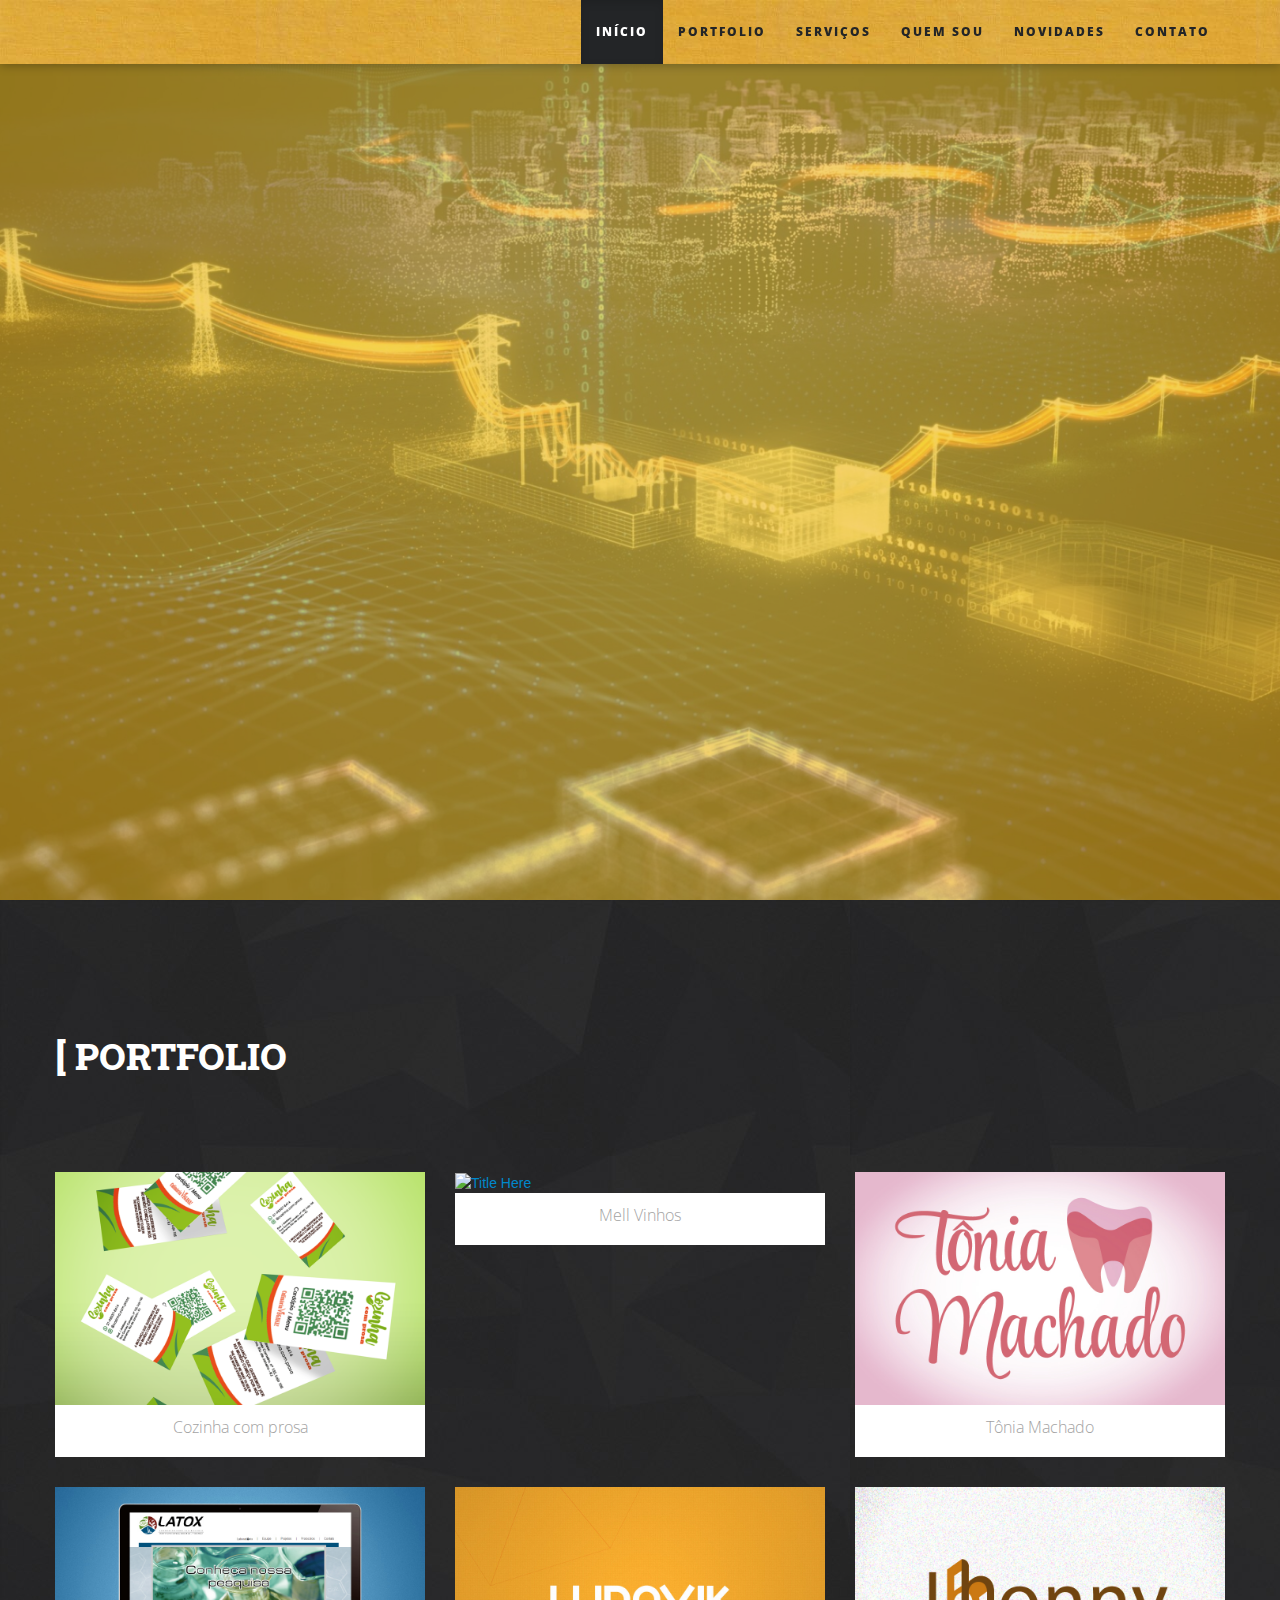
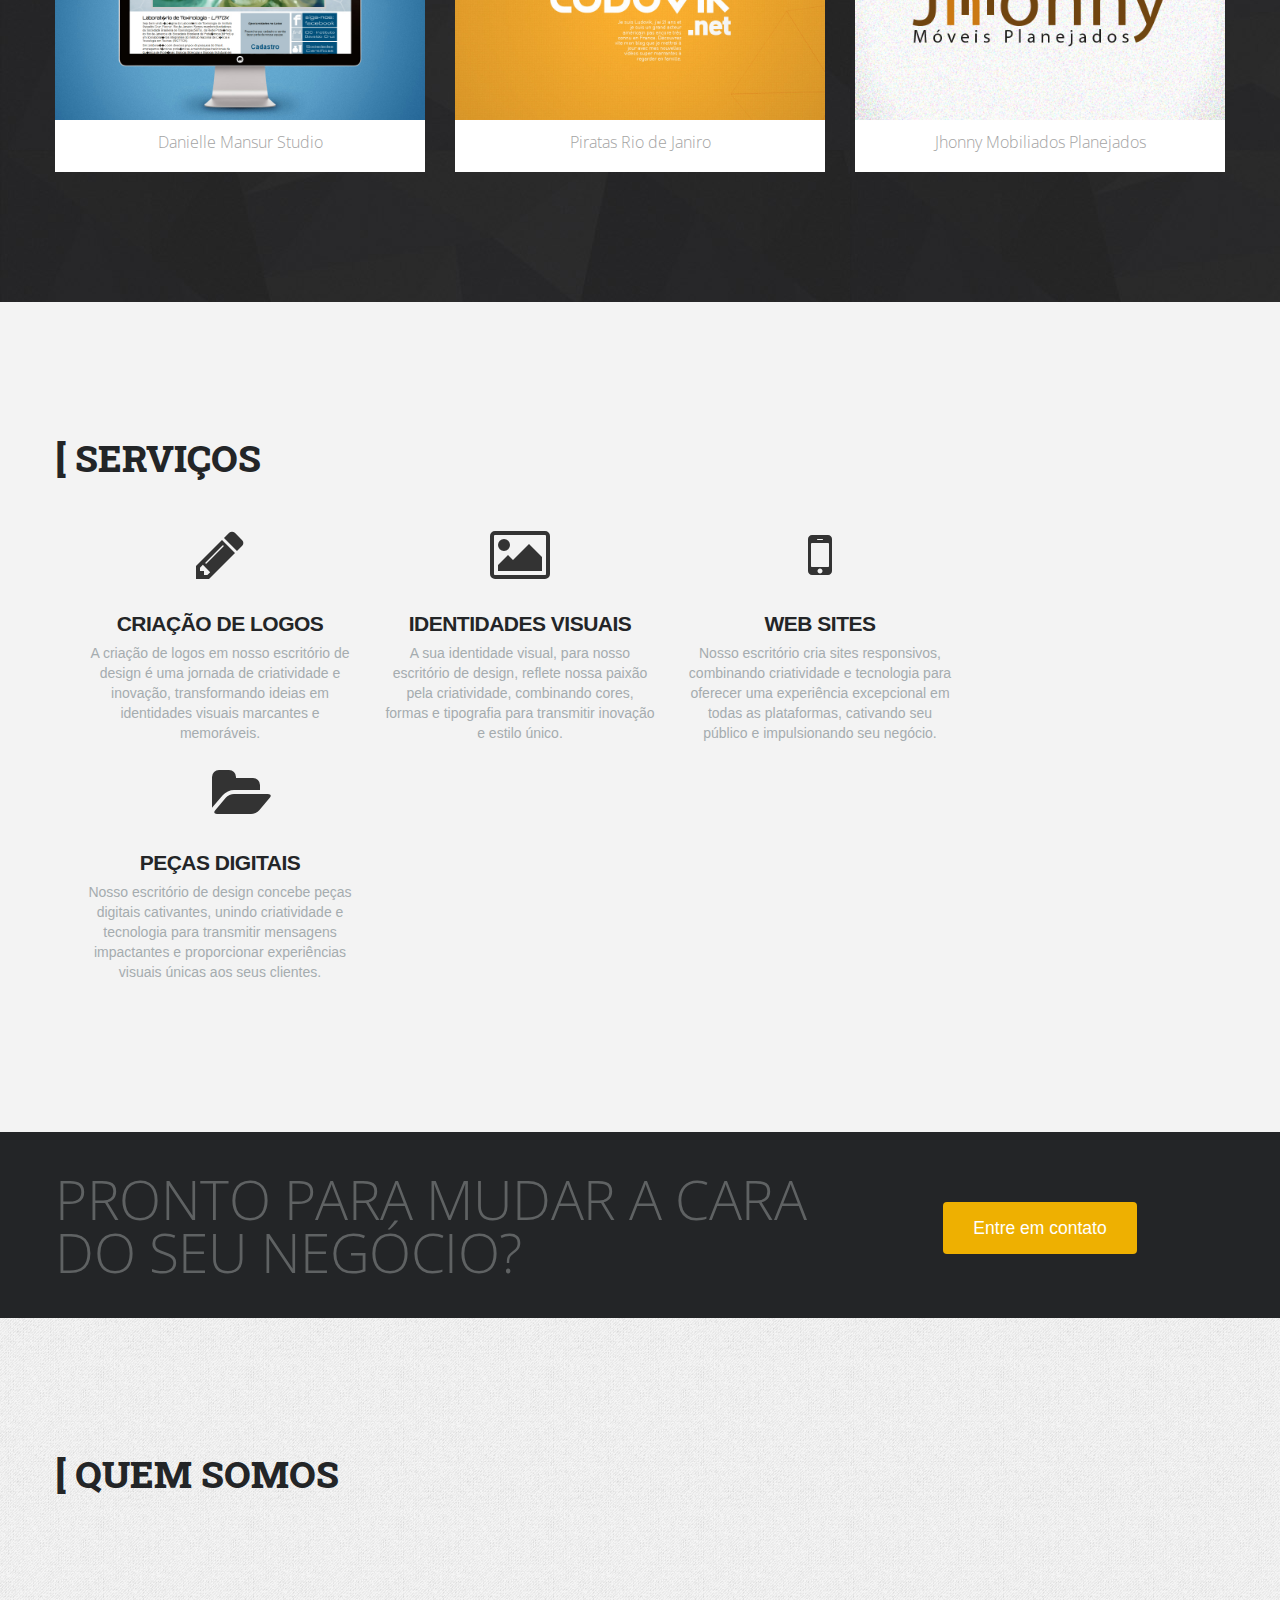
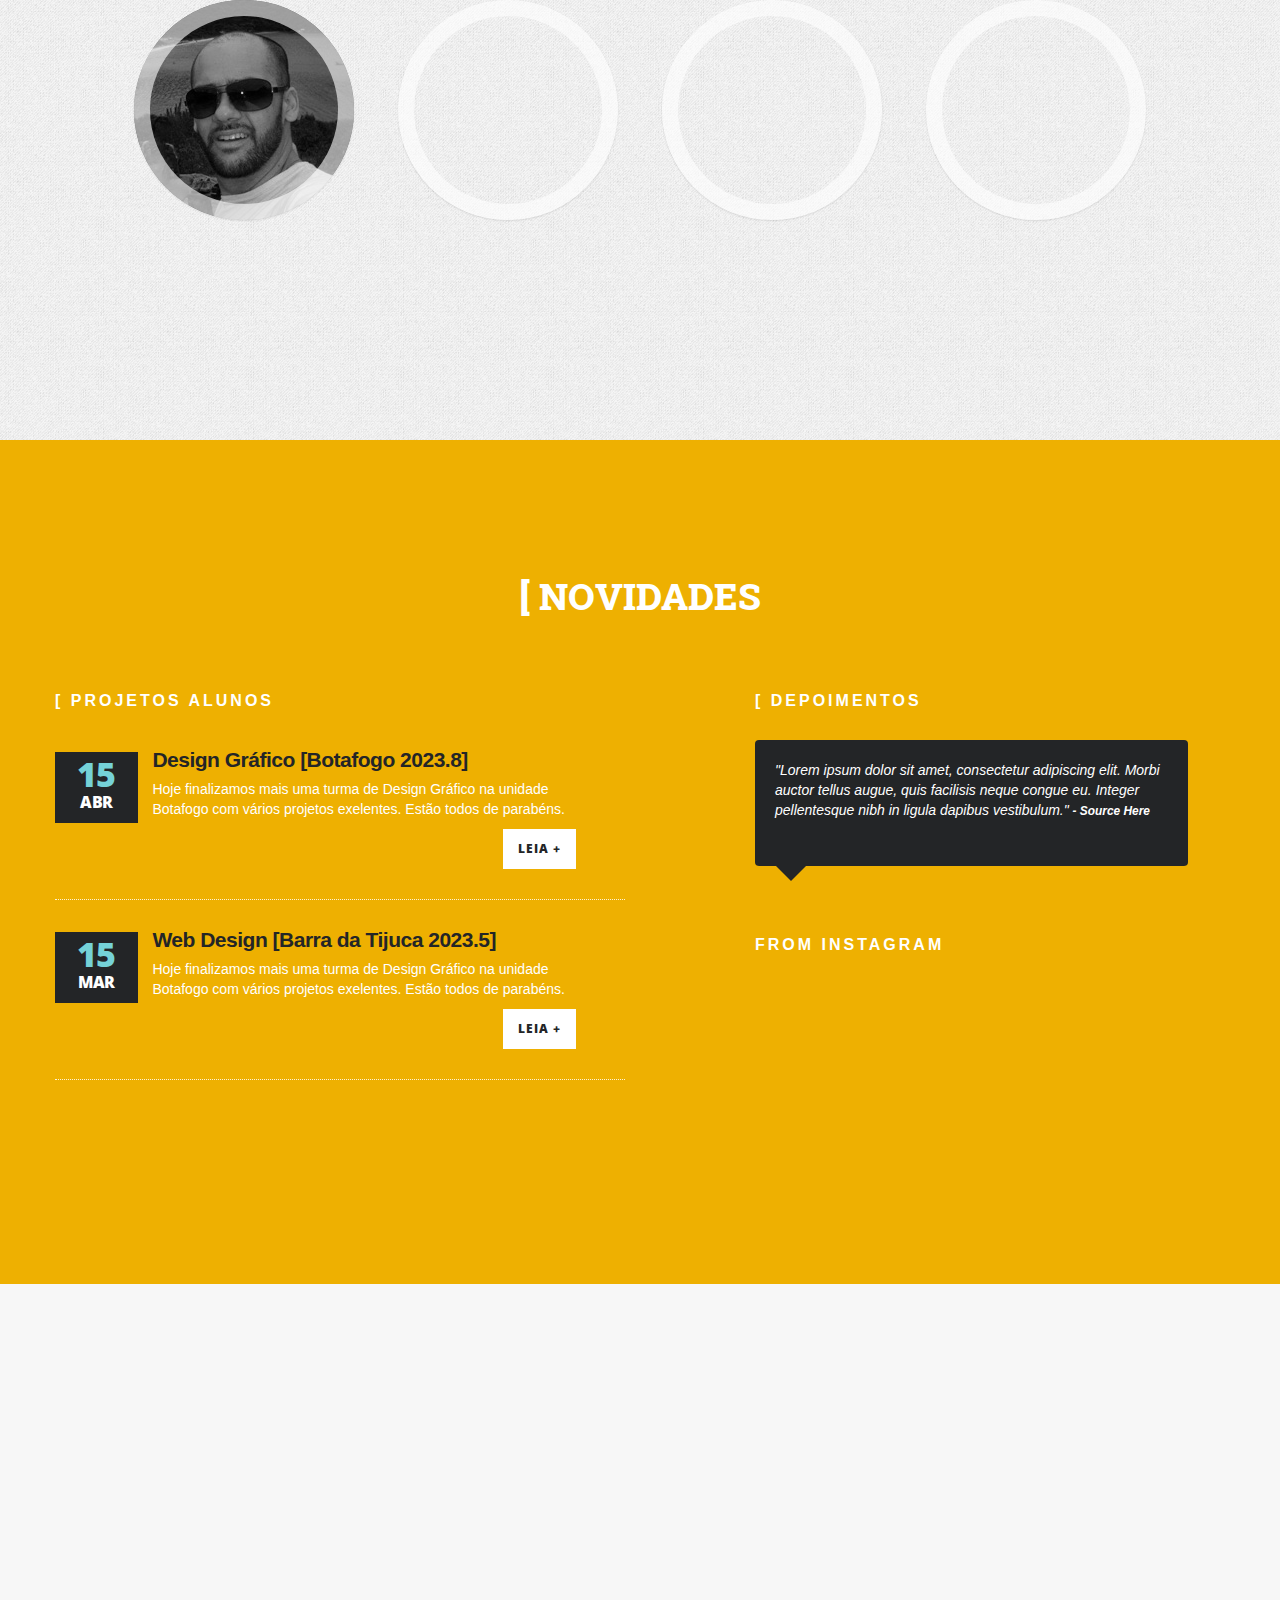
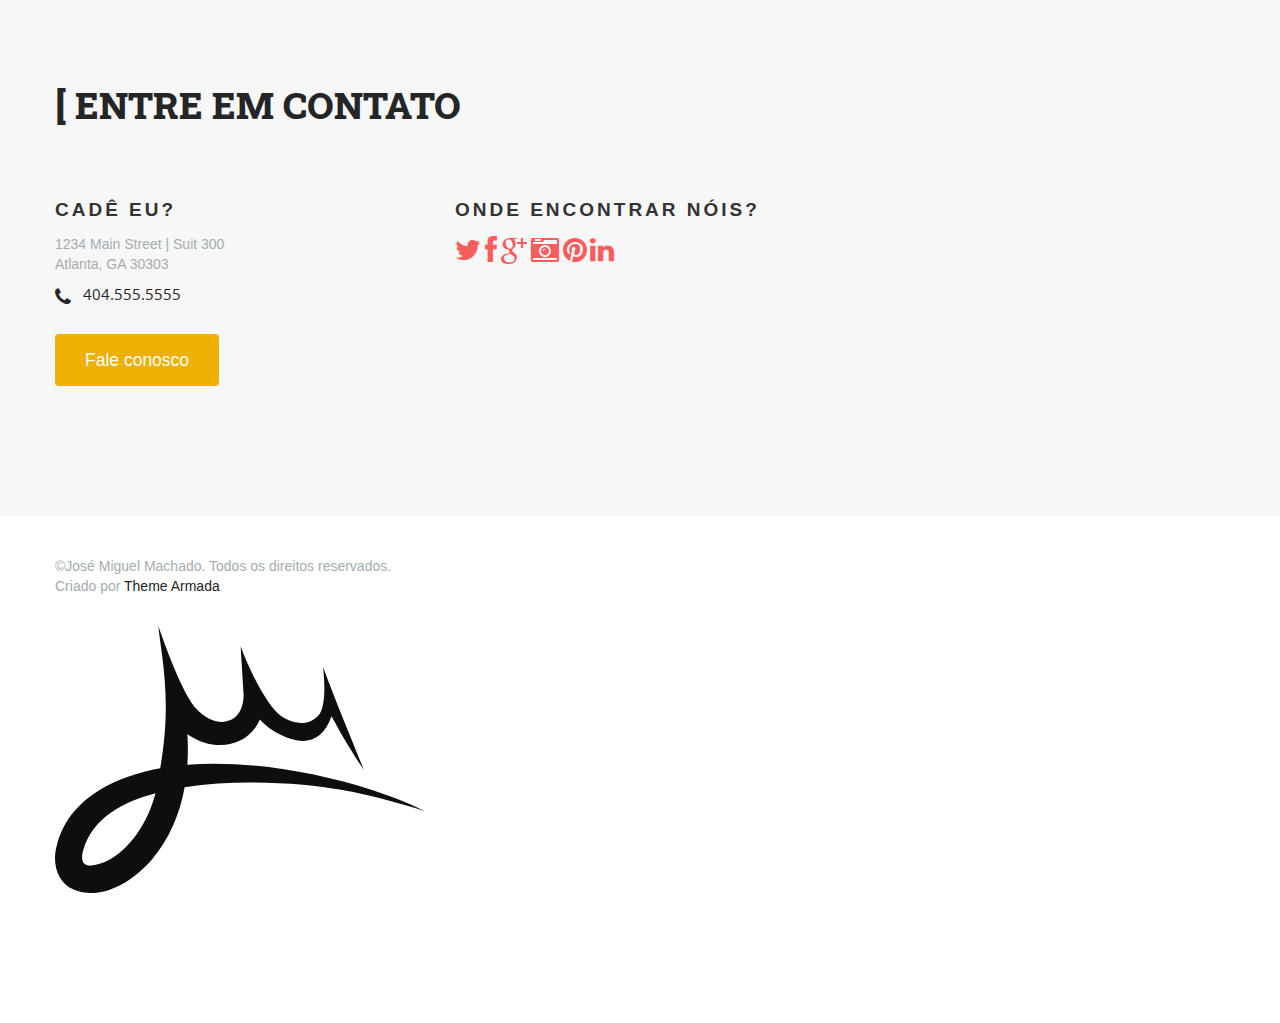
==== commit 5b6cb19a: "Update index.html" ====
--- a/index.html
+++ b/index.html
@@ -182,7 +182,7 @@
     <section id="services">
     	<div class="container">
     		<div class="row-fluid">
-    			<h3 class="section-title dark-grey">[ Quem somos</h3>
+    			<h3 class="section-title dark-grey">[ Serviços</h3>
     			<!--Service One -->
     			<div class="span3 service-box text-center">
     				<i class="icon-pencil icon-4x"></i><br />
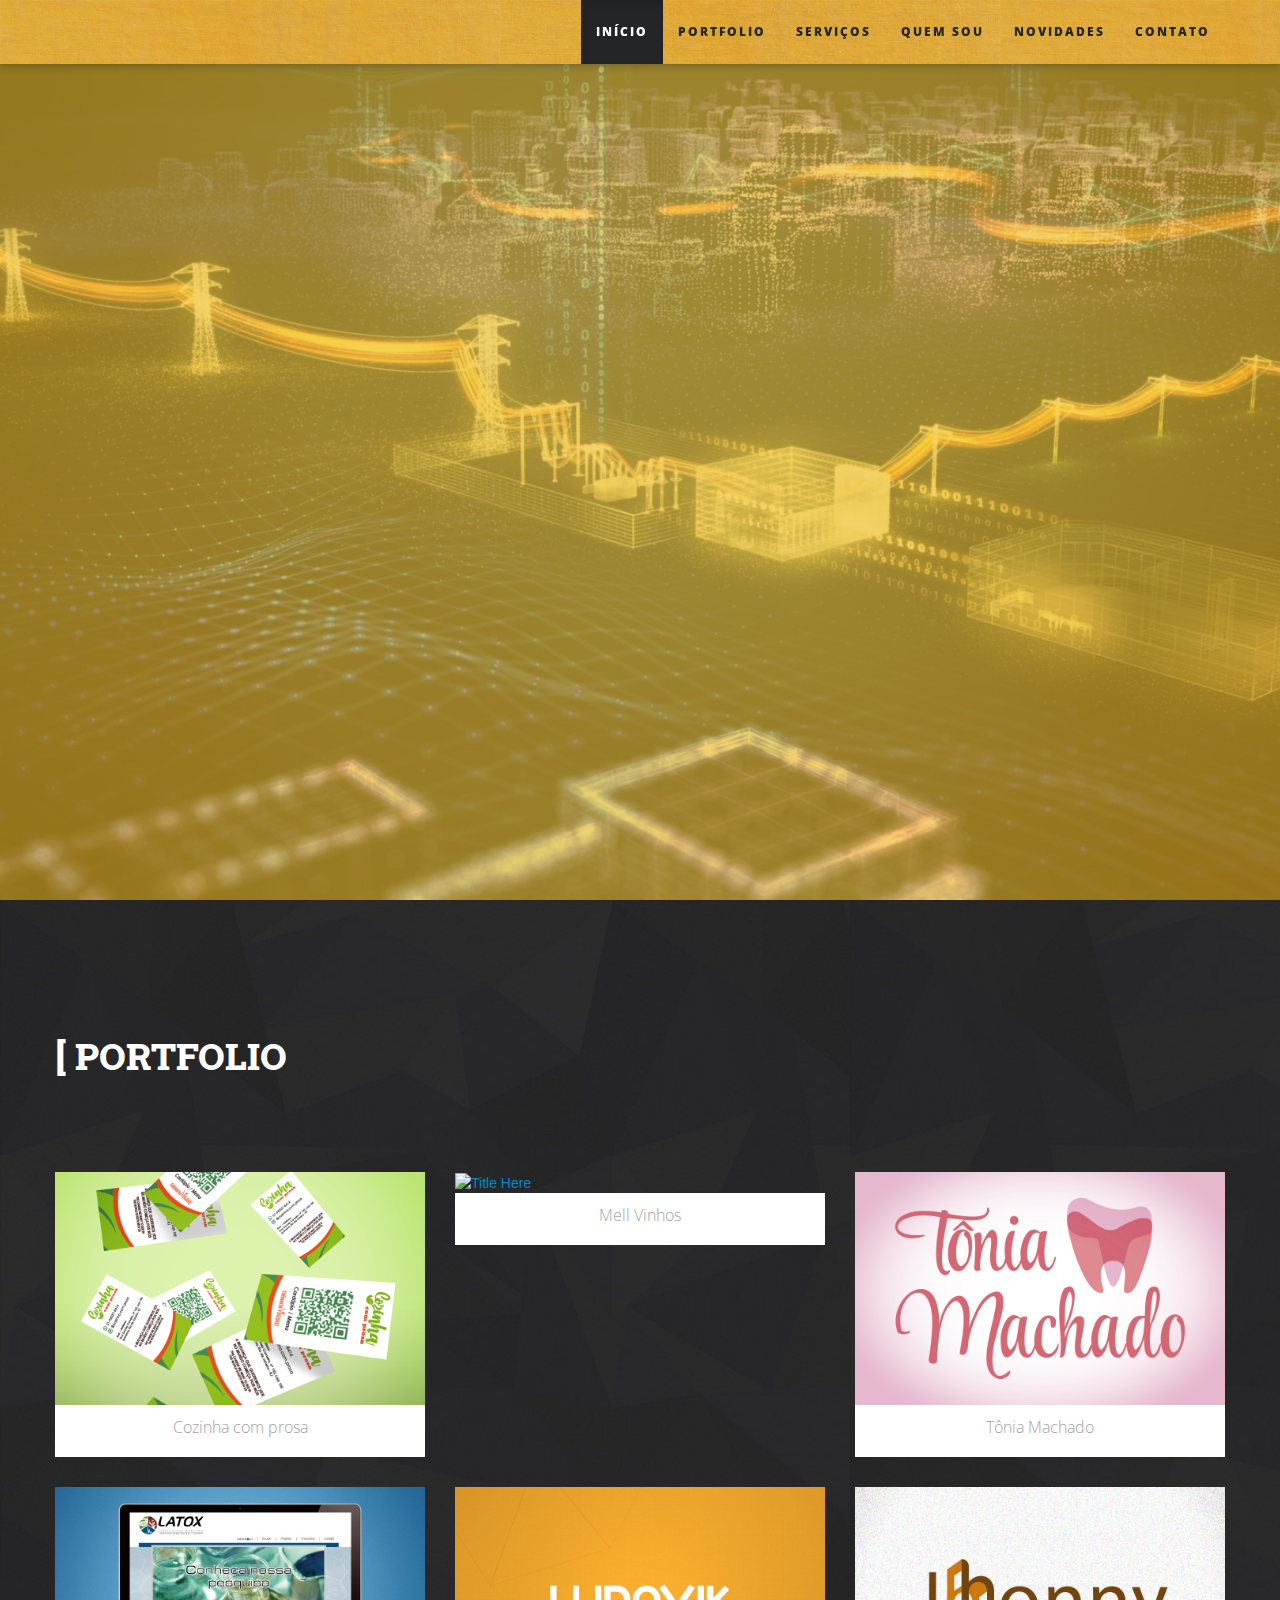
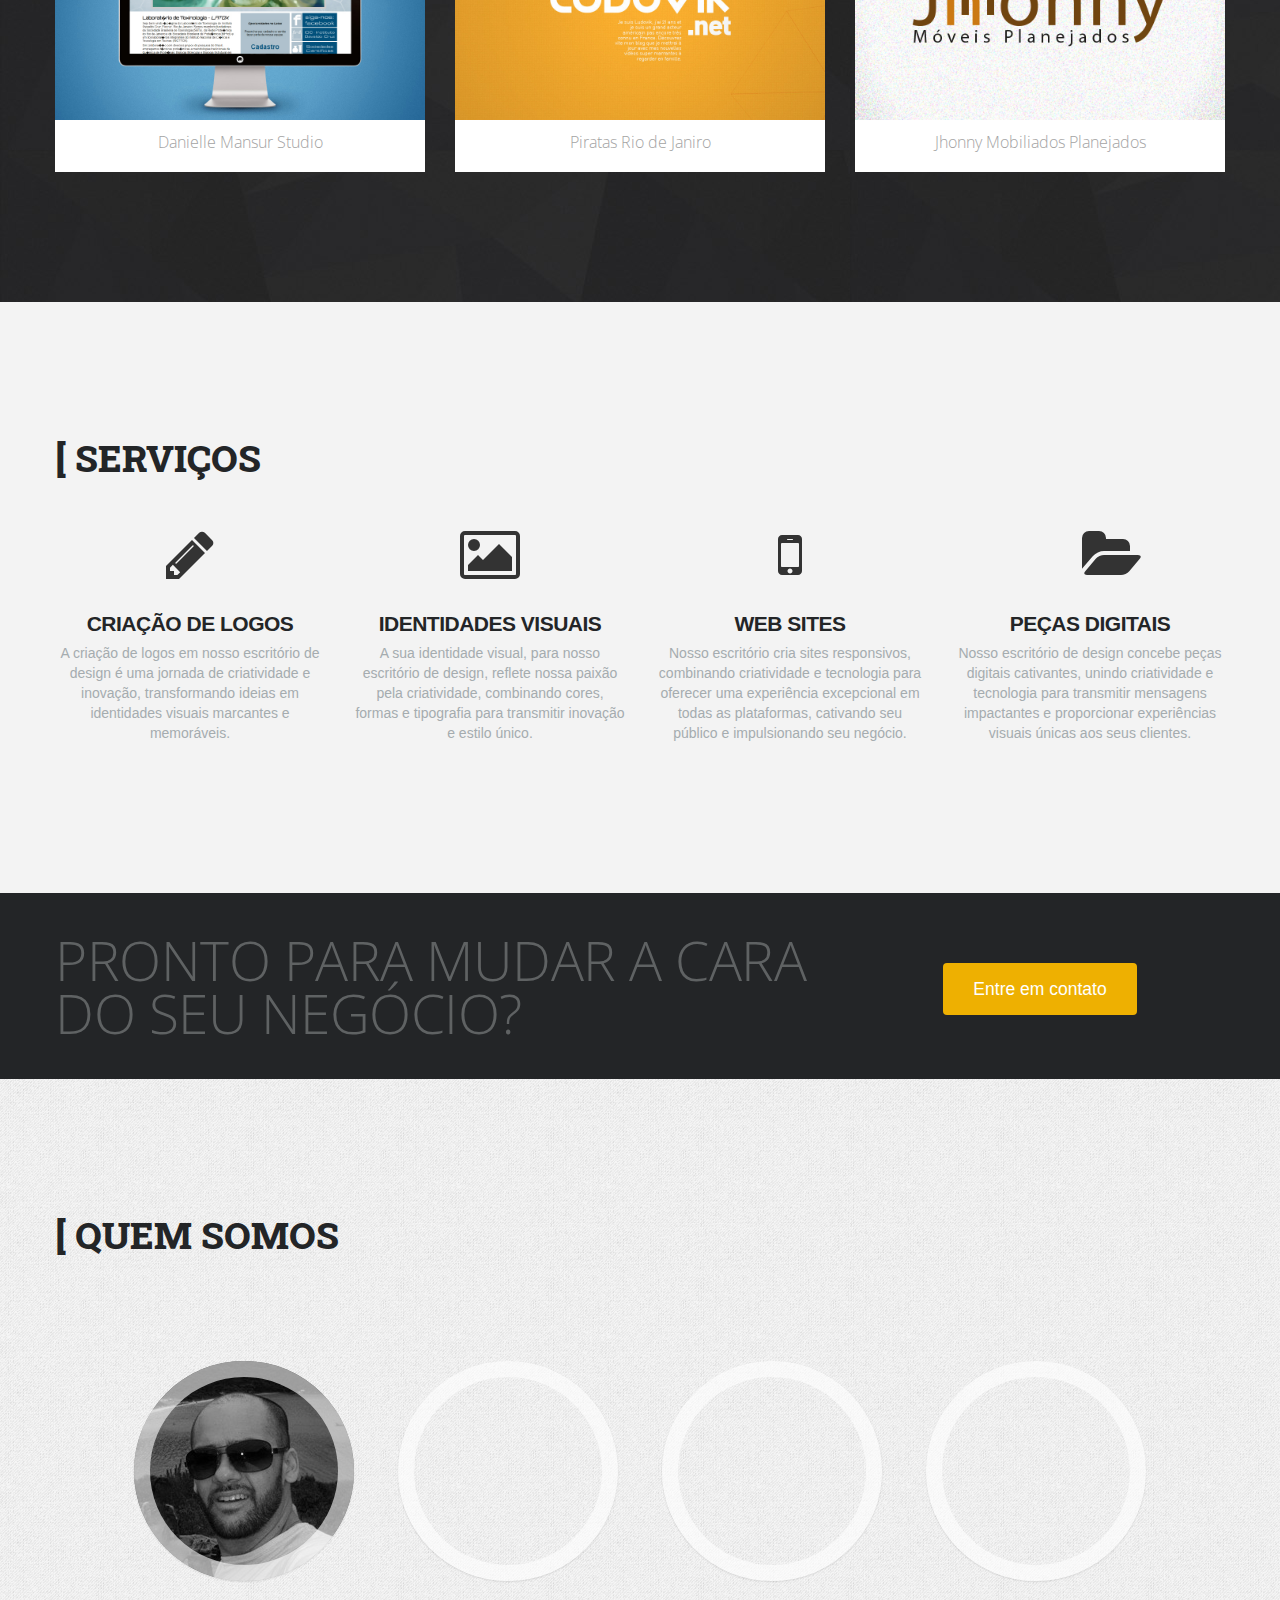
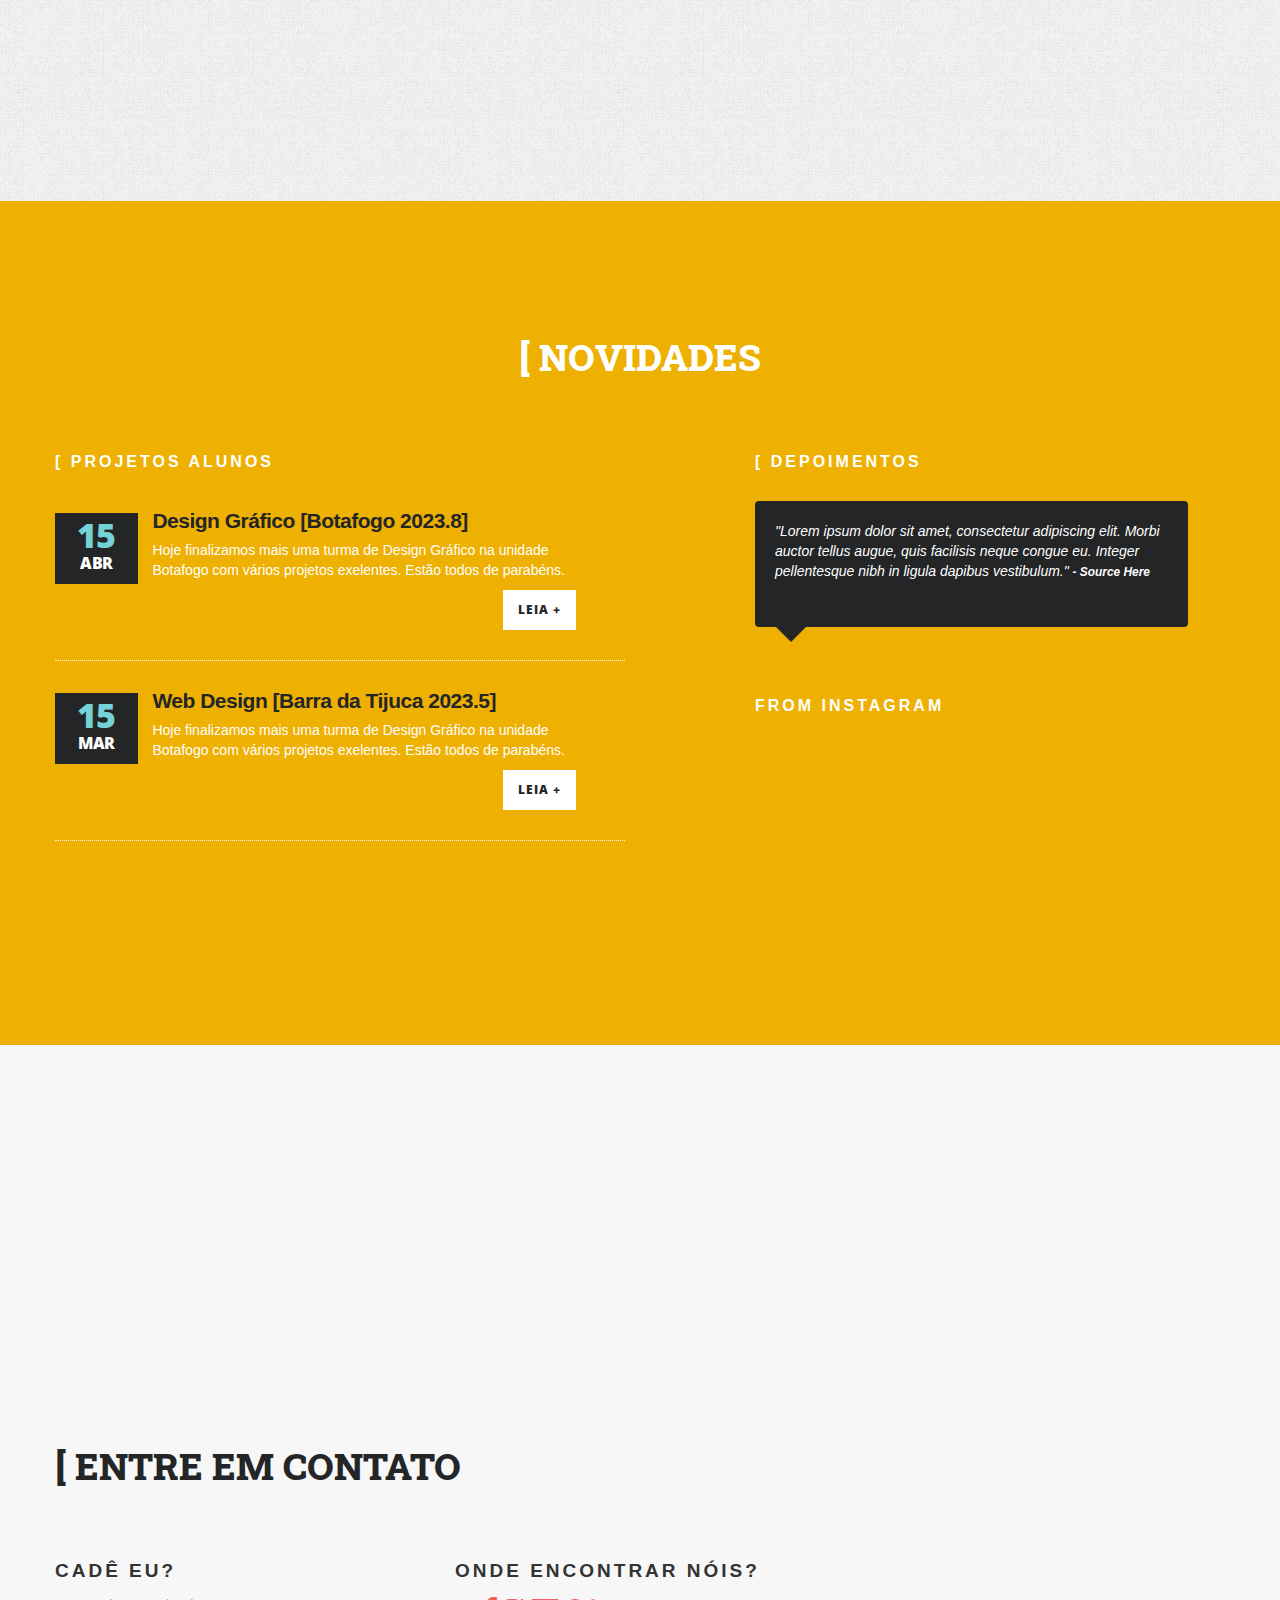
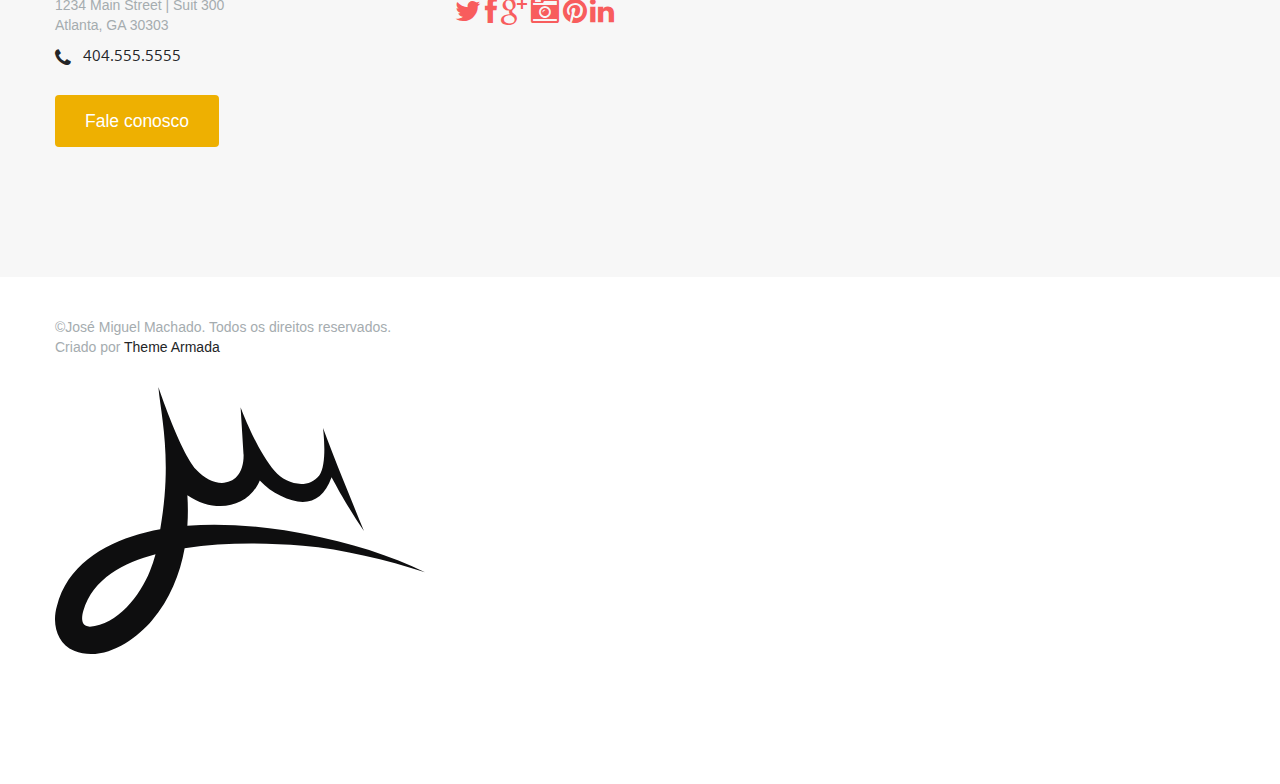
==== commit 35620b65: "Update index.html" ====
--- a/index.html
+++ b/index.html
@@ -181,8 +181,8 @@
     <!--Services Section -->
     <section id="services">
     	<div class="container">
-    		<div class="row-fluid">
-    			<h3 class="section-title dark-grey">[ Serviços</h3>
+		<h3 class="section-title dark-grey">[ Serviços</h3>
+    		<div class="row-fluid">
     			<!--Service One -->
     			<div class="span3 service-box text-center">
     				<i class="icon-pencil icon-4x"></i><br />
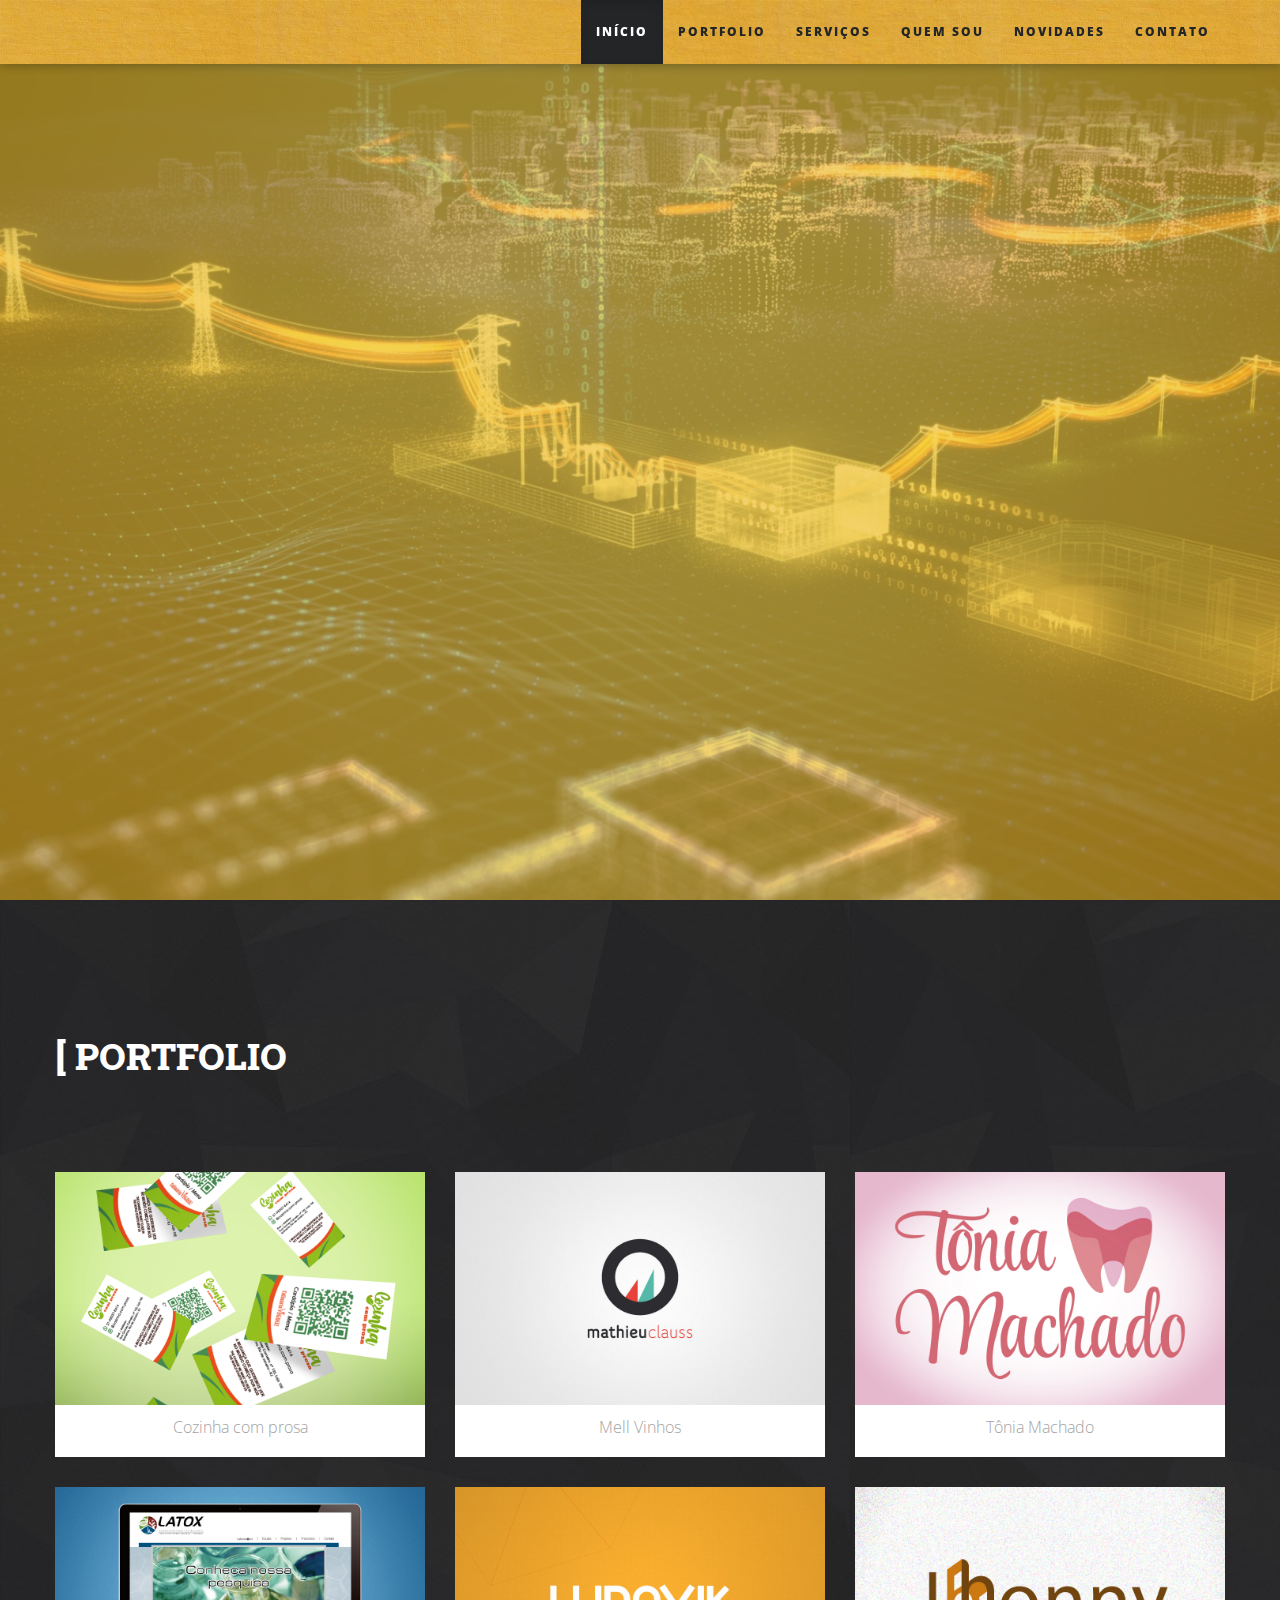
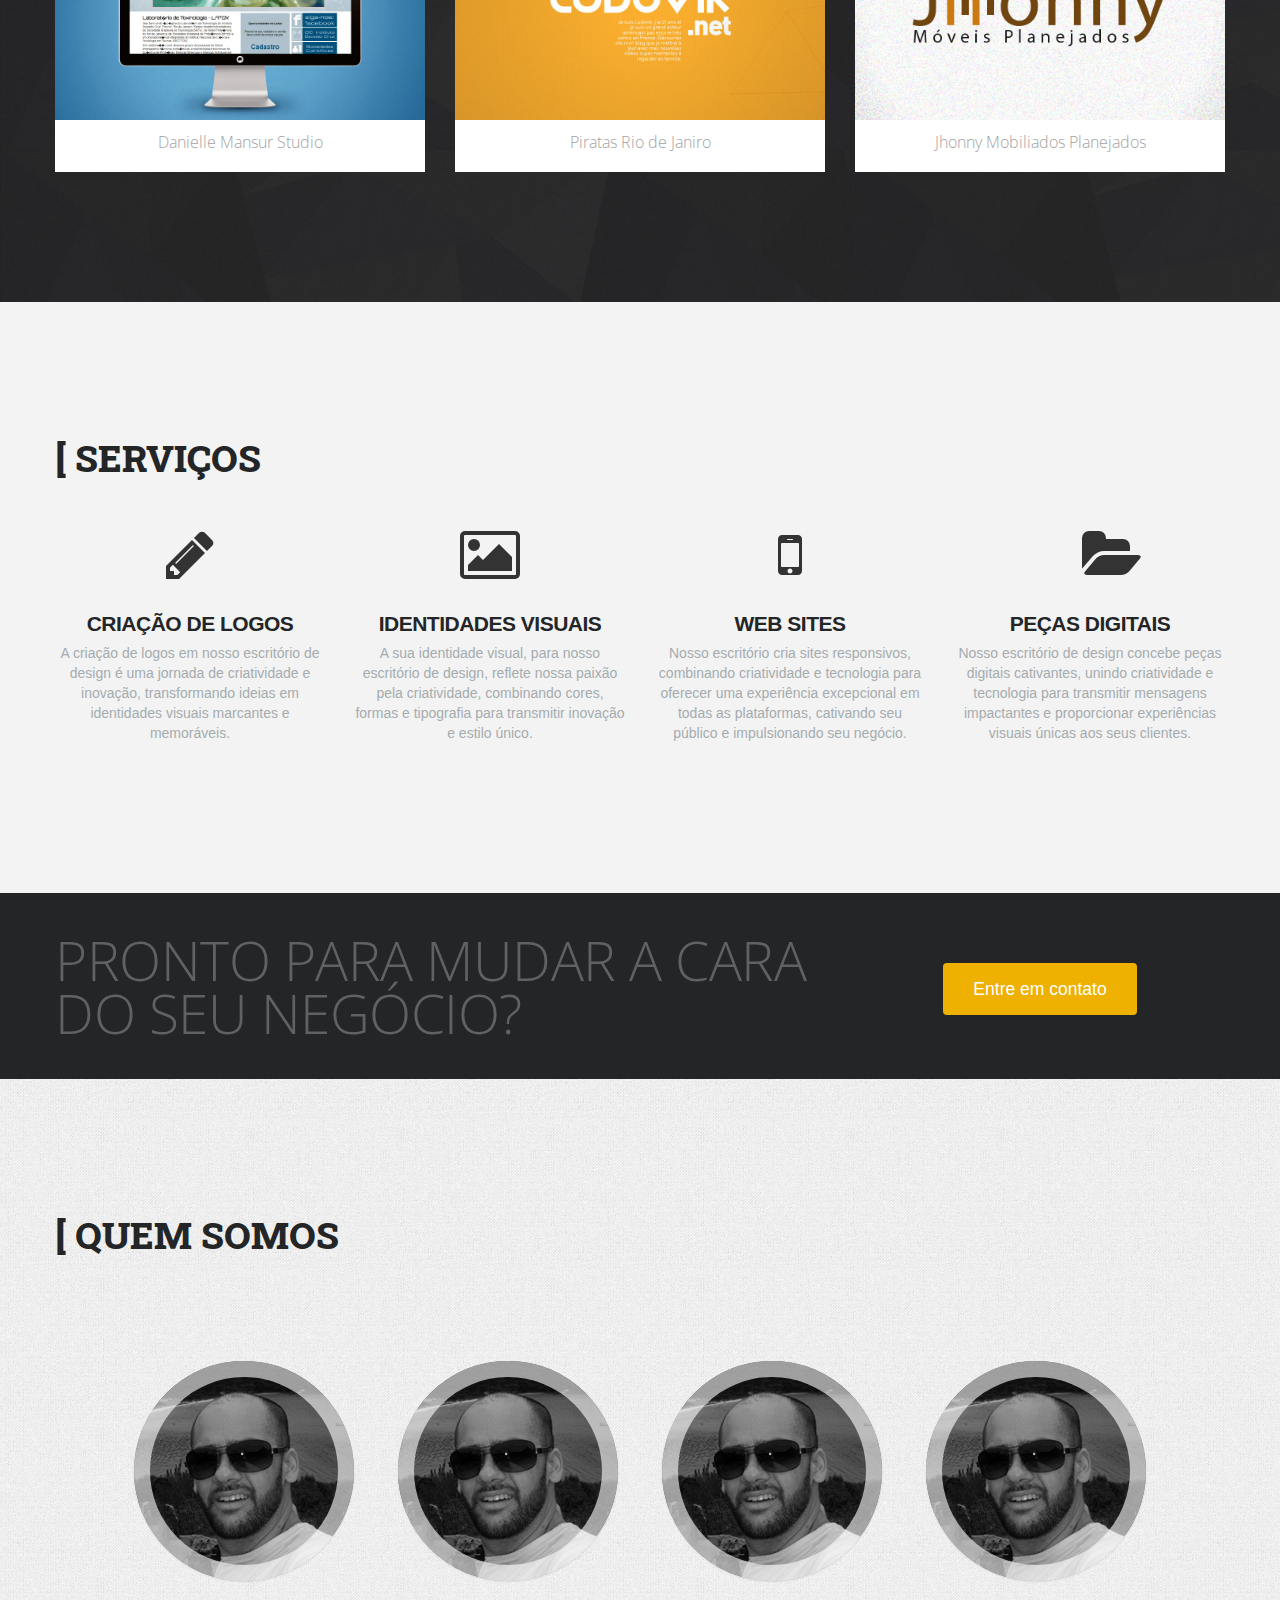
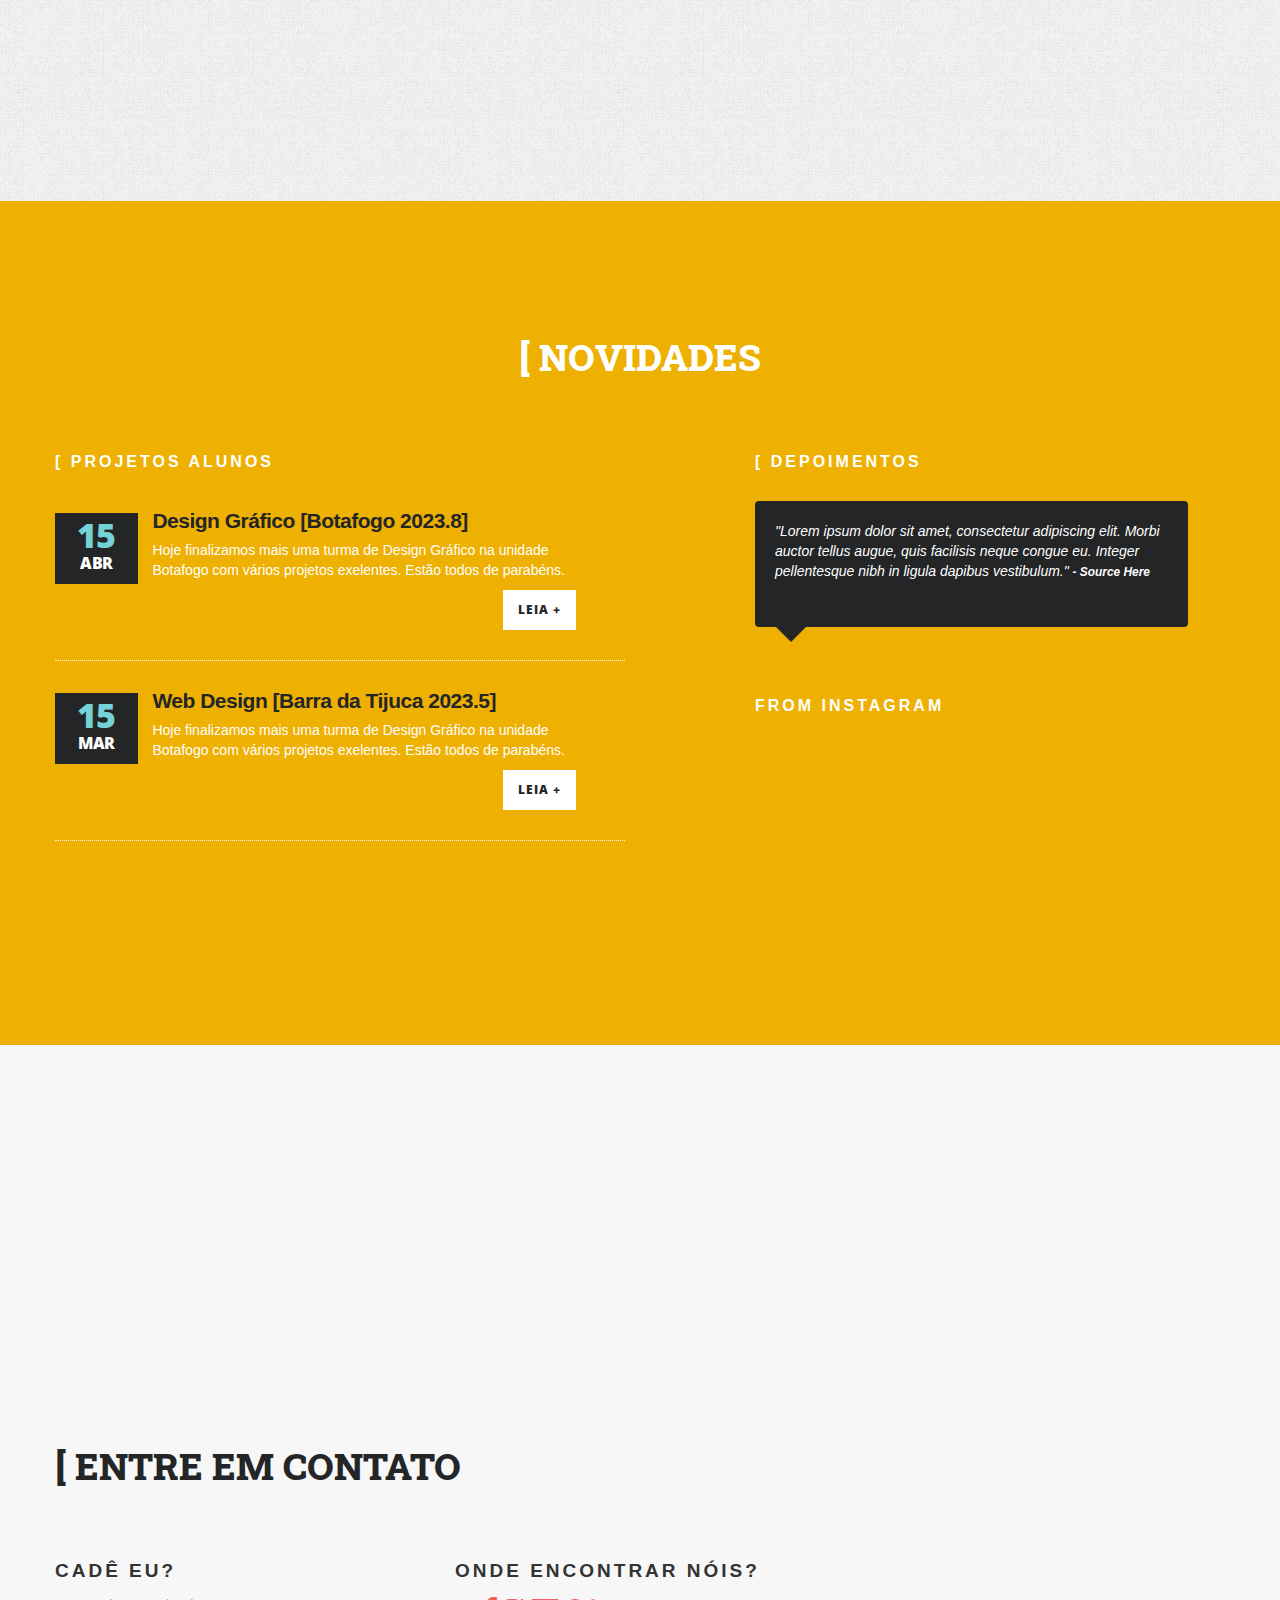
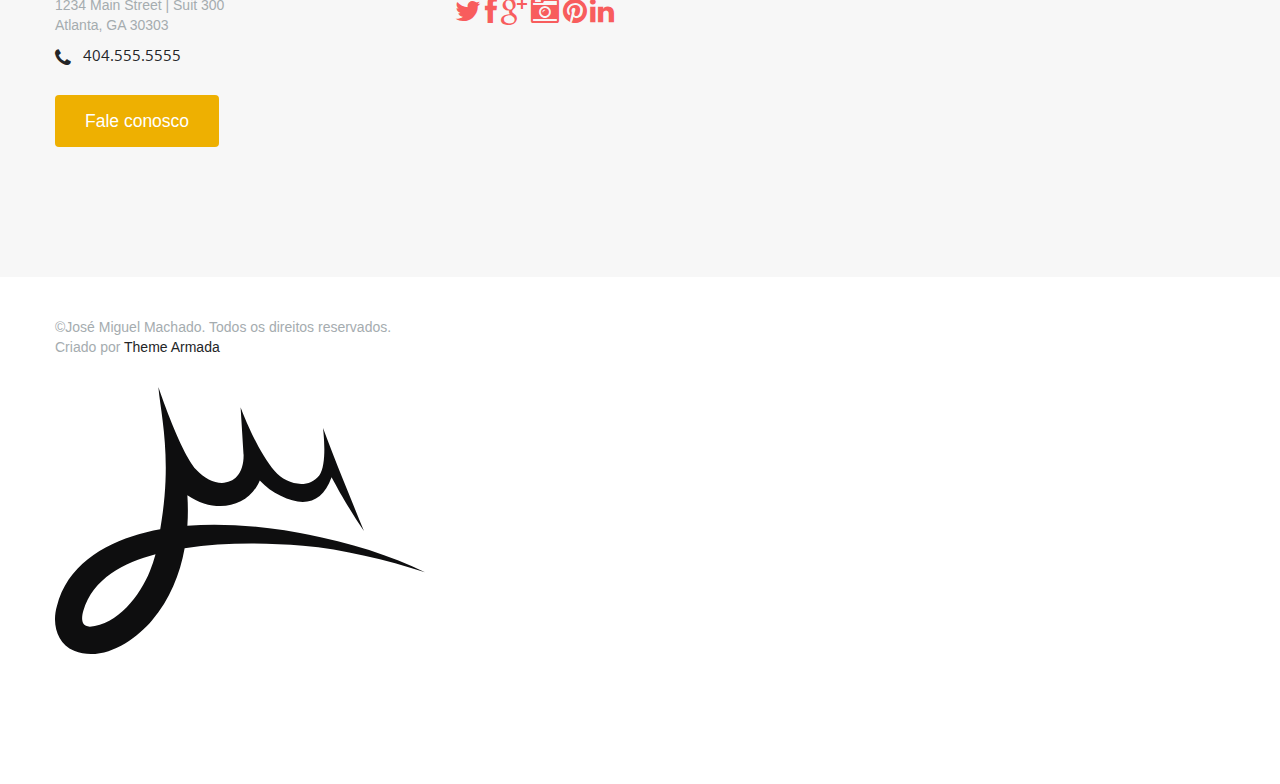
==== commit d2939122: "Update index.html" ====
--- a/index.html
+++ b/index.html
@@ -265,7 +265,7 @@
 						
 						<!--Team Member Two-->
 						<li>
-							<div class="ch-item ch-img-2">
+							<div class="ch-item ch-img-1">
 								<div class="ch-info">
 									<h3>Zé Almeida</h3>
 									<p>Desenvolvedor Front-End<a href="#" target="_blank"><i class="icon-twitter"></i>@josemiguelmachado</a></p>
@@ -281,7 +281,7 @@
 						
 						<!--Team Member Three-->
 						<li>
-							<div class="ch-item ch-img-3">
+							<div class="ch-item ch-img-1">
 								<div class="ch-info">
 									<h3>Moreira</h3>
 									<p>UI e UX<a href="#" target="_blank"><i class="icon-twitter"></i>@josemiguelmachado</a></p>
@@ -297,7 +297,7 @@
 						
 						<!--Team Member Four-->
 						<li>
-							<div class="ch-item ch-img-4">
+							<div class="ch-item ch-img-1">
 								<div class="ch-info">
 									<h3>Mig Axe</h3>
 									<p>Diretor de criação<a href="#" target="_blank"><i class="icon-insta"></i>@josemiguelmachado</a></p>
